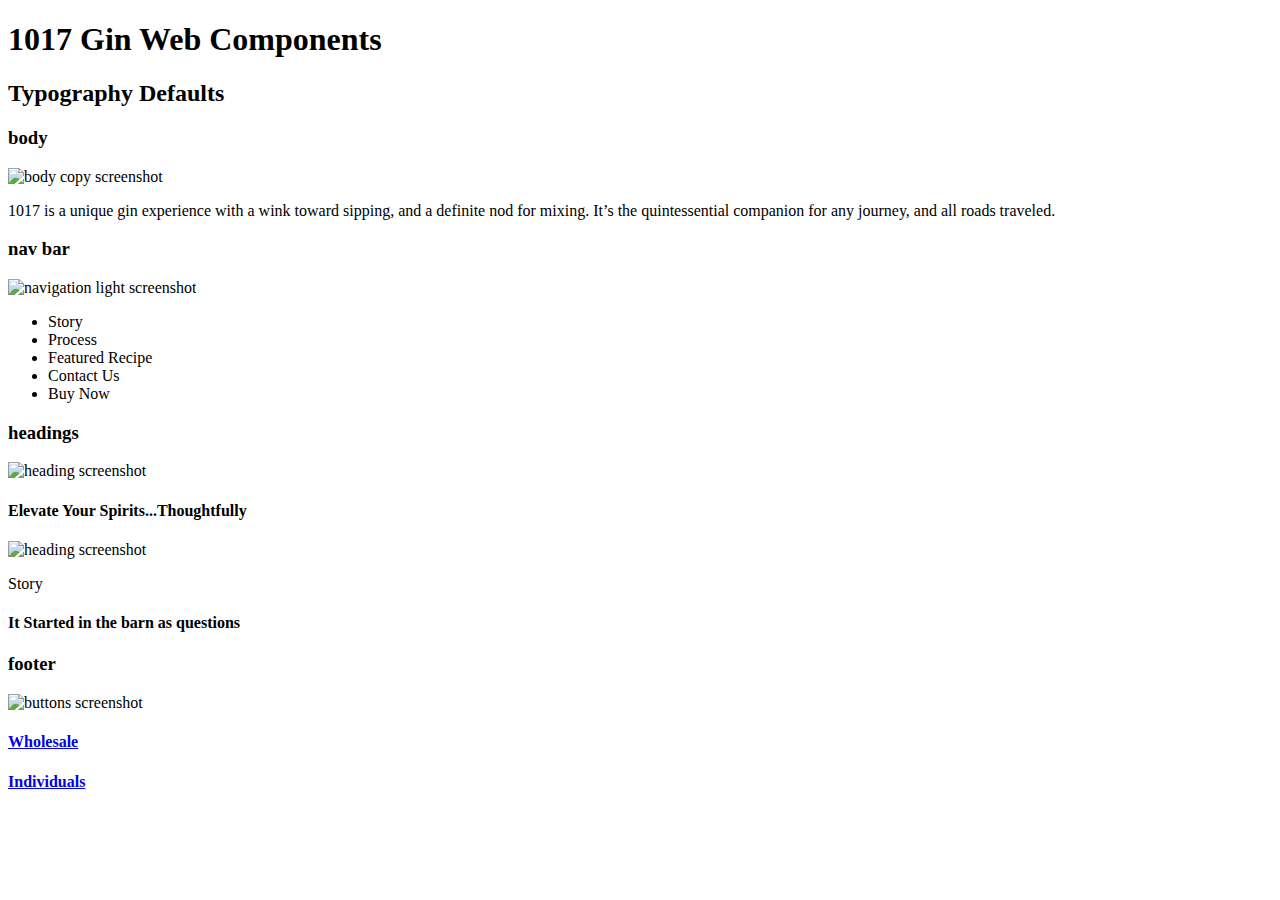
==== index.html @ f9b466aa "change of index.html location" ====
<!DOCTYPE html>
<html lang="en">
  <head>
    <meta charset="UTF-8" />
    <meta name="viewport" content="width=device-width, initial-scale=1.0" />
    <meta http-equiv="X-UA-Compatible" content="ie=edge" />
    <title>1017 Gin | Web Components</title>
    <link rel="stylesheet" href="stylesheet.css" type="text/css" charset="utf-8" />
    <link rel="stylesheet" href="https://use.typekit.net/byl3xsg.css">
    <link href="components/css/normalize.css" rel="stylesheet" />
    <link href="components/css/main.css" rel="stylesheet" />
  </head>

  <body>
      <h1>1017 Gin Web Components</h1>
      <h2>Typography Defaults</h2>
      <article class="component">
        <h3>body</h3>
        <img
            srcset="components/img/body.png 2x"
            src="components/img/body.png" alt="body copy screenshot">
        <div class="component__code">
            <p class="body__copy">
                1017 is a unique gin experience with a wink toward sipping, and a definite nod for mixing. It’s the quintessential companion for any journey, and all roads traveled.
            </p>
        </div>
    </article>

    <article class="component">
        <h3>nav bar</h3>
        <img
            srcset="components/img/nav-light.png 2x"
            src="components/img/nav-light.png" alt="navigation light screenshot">
        <div class="component__code">
            <ul class="nav">
                <li>Story</li>
                <li>Process</li>
                <li>Featured Recipe</li>
                <li>Contact Us</li>
                <li>Buy Now</li>
            </ul>
        </div>
    </article>

    <article class="component">
        <h3 class="headings">headings</h3>
        <img
            srcset="components/img/heading.png 2x"
            src="components/img/heading.png" alt="heading screenshot">
        <div class="component__code">
            <h4>Elevate Your Spirits...Thoughtfully</h4>
        </div>
    </article>

    <article class="component">
        <img
            srcset="components/img/heading_2.png 2x"
            src="components/img/heading_2.png" alt="heading screenshot">
        <div class="component__code">
            <p class="story">Story</p>
            <h4>It Started in the barn as questions</h4>
        </div>
    </article>

    <article class="component">
        <h3 class="headings">footer</h3>
        <img
            srcset="components/img/buttons.png 2x"
            src="components/img/buttons.png" alt="buttons screenshot">
        <div class="component__code">
            <a href="#!"><h4 class="buttons">Wholesale</h4></a>
            <a href="#!"><h4 class="buttons">Individuals</h4></a>
        </div>
    </article>
  </body>
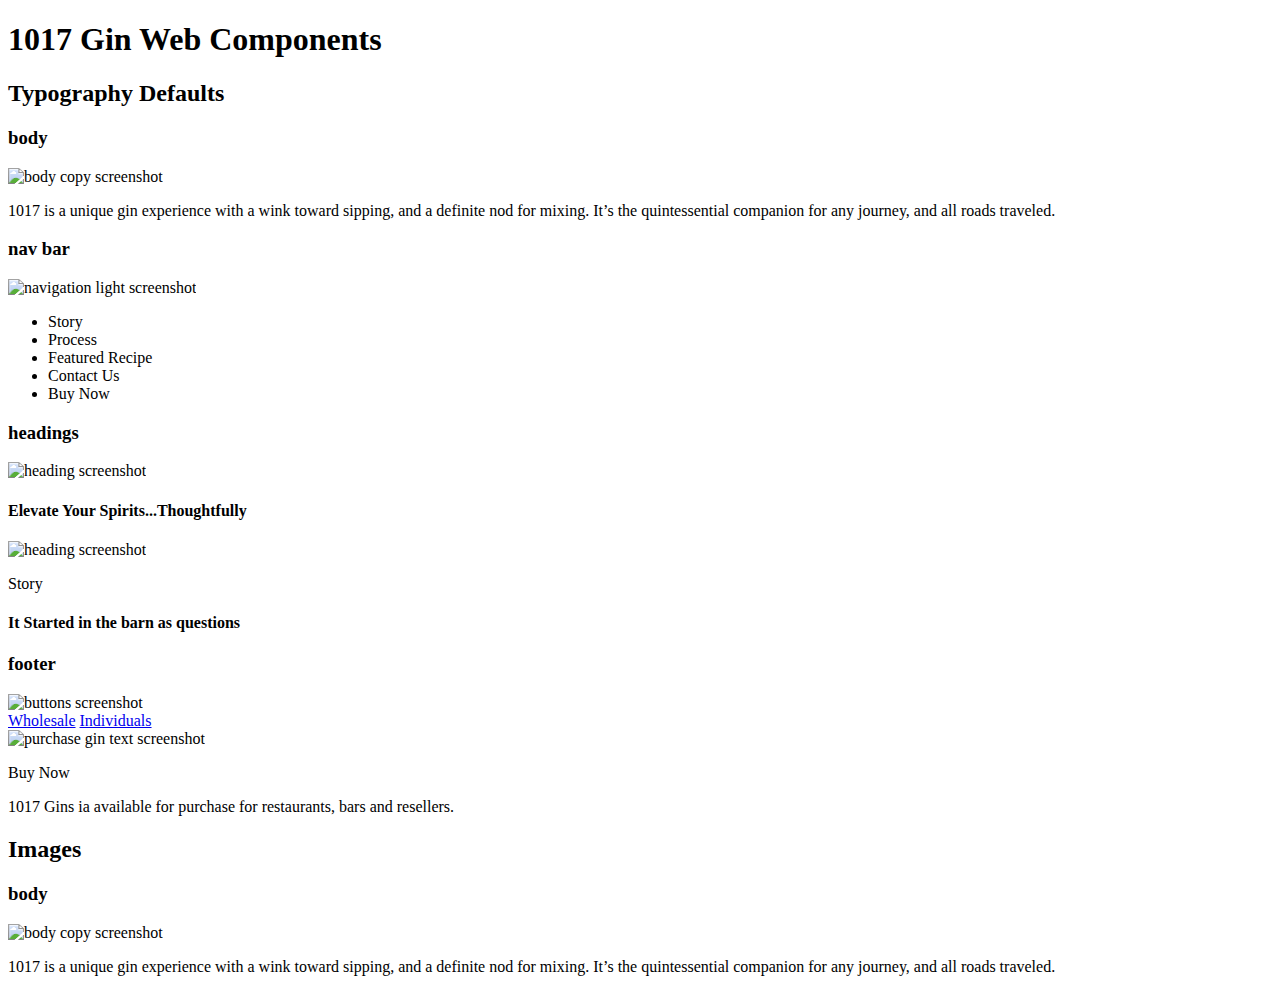
==== commit e869f255: "footer type and css clean up" ====
--- a/index.html
+++ b/index.html
@@ -13,63 +13,91 @@
 
   <body>
       <h1>1017 Gin Web Components</h1>
-      <h2>Typography Defaults</h2>
-      <article class="component">
-        <h3>body</h3>
-        <img
-            srcset="components/img/body.png 2x"
-            src="components/img/body.png" alt="body copy screenshot">
-        <div class="component__code">
-            <p class="body__copy">
-                1017 is a unique gin experience with a wink toward sipping, and a definite nod for mixing. It’s the quintessential companion for any journey, and all roads traveled.
-            </p>
+      <div class="typography">
+        <h2>Typography Defaults</h2>
+        <article class="component">
+            <h3>body</h3>
+            <img
+                srcset="components/img/body.png 2x"
+                src="components/img/body.png" alt="body copy screenshot">
+            <div class="component__code">
+                <p class="body__copy">
+                    1017 is a unique gin experience with a wink toward sipping, and a definite nod for mixing. It’s the quintessential companion for any journey, and all roads traveled.
+                </p>
+            </div>
+        </article>
+
+        <article class="component">
+            <h3>nav bar</h3>
+            <img
+                srcset="components/img/nav-light.png 2x"
+                src="components/img/nav-light.png" alt="navigation light screenshot">
+            <div class="component__code">
+                <ul class="nav">
+                    <li>Story</li>
+                    <li>Process</li>
+                    <li>Featured Recipe</li>
+                    <li>Contact Us</li>
+                    <li>Buy Now</li>
+                </ul>
+            </div>
+        </article>
+
+        <article class="component">
+            <h3 class="headings">headings</h3>
+            <img
+                srcset="components/img/heading.png 2x"
+                src="components/img/heading.png" alt="heading screenshot">
+            <div class="component__code">
+                <h4 class="body__text">Elevate Your Spirits...Thoughtfully</h4>
+            </div>
+        </article>
+
+        <article class="component">
+            <img
+                srcset="components/img/heading_2.png 2x"
+                src="components/img/heading_2.png" alt="heading screenshot">
+            <div class="component__code">
+                <p class="story">Story</p>
+                <h4 class="body__text">It Started in the barn as questions</h4>
+            </div>
+        </article>
+
+        <article class="component__footer">
+            <h3 class="headings">footer</h3>
+            <img
+                srcset="components/img/buttons.png 2x"
+                src="components/img/buttons.png" alt="buttons screenshot">
+            <div class="component__footer__code">
+                <a href="#!" class="button">Wholesale</a>
+                <a href="#!" class="button">Individuals</a>
+            </div>
+        </article>
+
+        <article class="component__footer">
+            <img
+                srcset="components/img/footer_buy.png 2x"
+                src="components/img/footer_buy.png" alt="purchase gin text screenshot">
+            <div class="component__footer__code">
+                <p class="story__footer">Buy Now</p>
+                <p class="footer__text">1017 Gins ia available for purchase for restaurants, bars and resellers.</p>
+            </div>
+        </article>
+    </div>
+    <div class="images">
+            <h2>Images</h2>
+            <article class="component">
+                <h3>body</h3>
+                <img
+                    srcset="components/img/body.png 2x"
+                    src="components/img/body.png" alt="body copy screenshot">
+                <div class="component__code">
+                    <p class="body__copy">
+                        1017 is a unique gin experience with a wink toward sipping, and a definite nod for mixing. It’s the quintessential companion for any journey, and all roads traveled.
+                    </p>
+                </div>
+            </article>
+    
+            
         </div>
-    </article>
-
-    <article class="component">
-        <h3>nav bar</h3>
-        <img
-            srcset="components/img/nav-light.png 2x"
-            src="components/img/nav-light.png" alt="navigation light screenshot">
-        <div class="component__code">
-            <ul class="nav">
-                <li>Story</li>
-                <li>Process</li>
-                <li>Featured Recipe</li>
-                <li>Contact Us</li>
-                <li>Buy Now</li>
-            </ul>
-        </div>
-    </article>
-
-    <article class="component">
-        <h3 class="headings">headings</h3>
-        <img
-            srcset="components/img/heading.png 2x"
-            src="components/img/heading.png" alt="heading screenshot">
-        <div class="component__code">
-            <h4>Elevate Your Spirits...Thoughtfully</h4>
-        </div>
-    </article>
-
-    <article class="component">
-        <img
-            srcset="components/img/heading_2.png 2x"
-            src="components/img/heading_2.png" alt="heading screenshot">
-        <div class="component__code">
-            <p class="story">Story</p>
-            <h4>It Started in the barn as questions</h4>
-        </div>
-    </article>
-
-    <article class="component">
-        <h3 class="headings">footer</h3>
-        <img
-            srcset="components/img/buttons.png 2x"
-            src="components/img/buttons.png" alt="buttons screenshot">
-        <div class="component__code">
-            <a href="#!"><h4 class="buttons">Wholesale</h4></a>
-            <a href="#!"><h4 class="buttons">Individuals</h4></a>
-        </div>
-    </article>
   </body>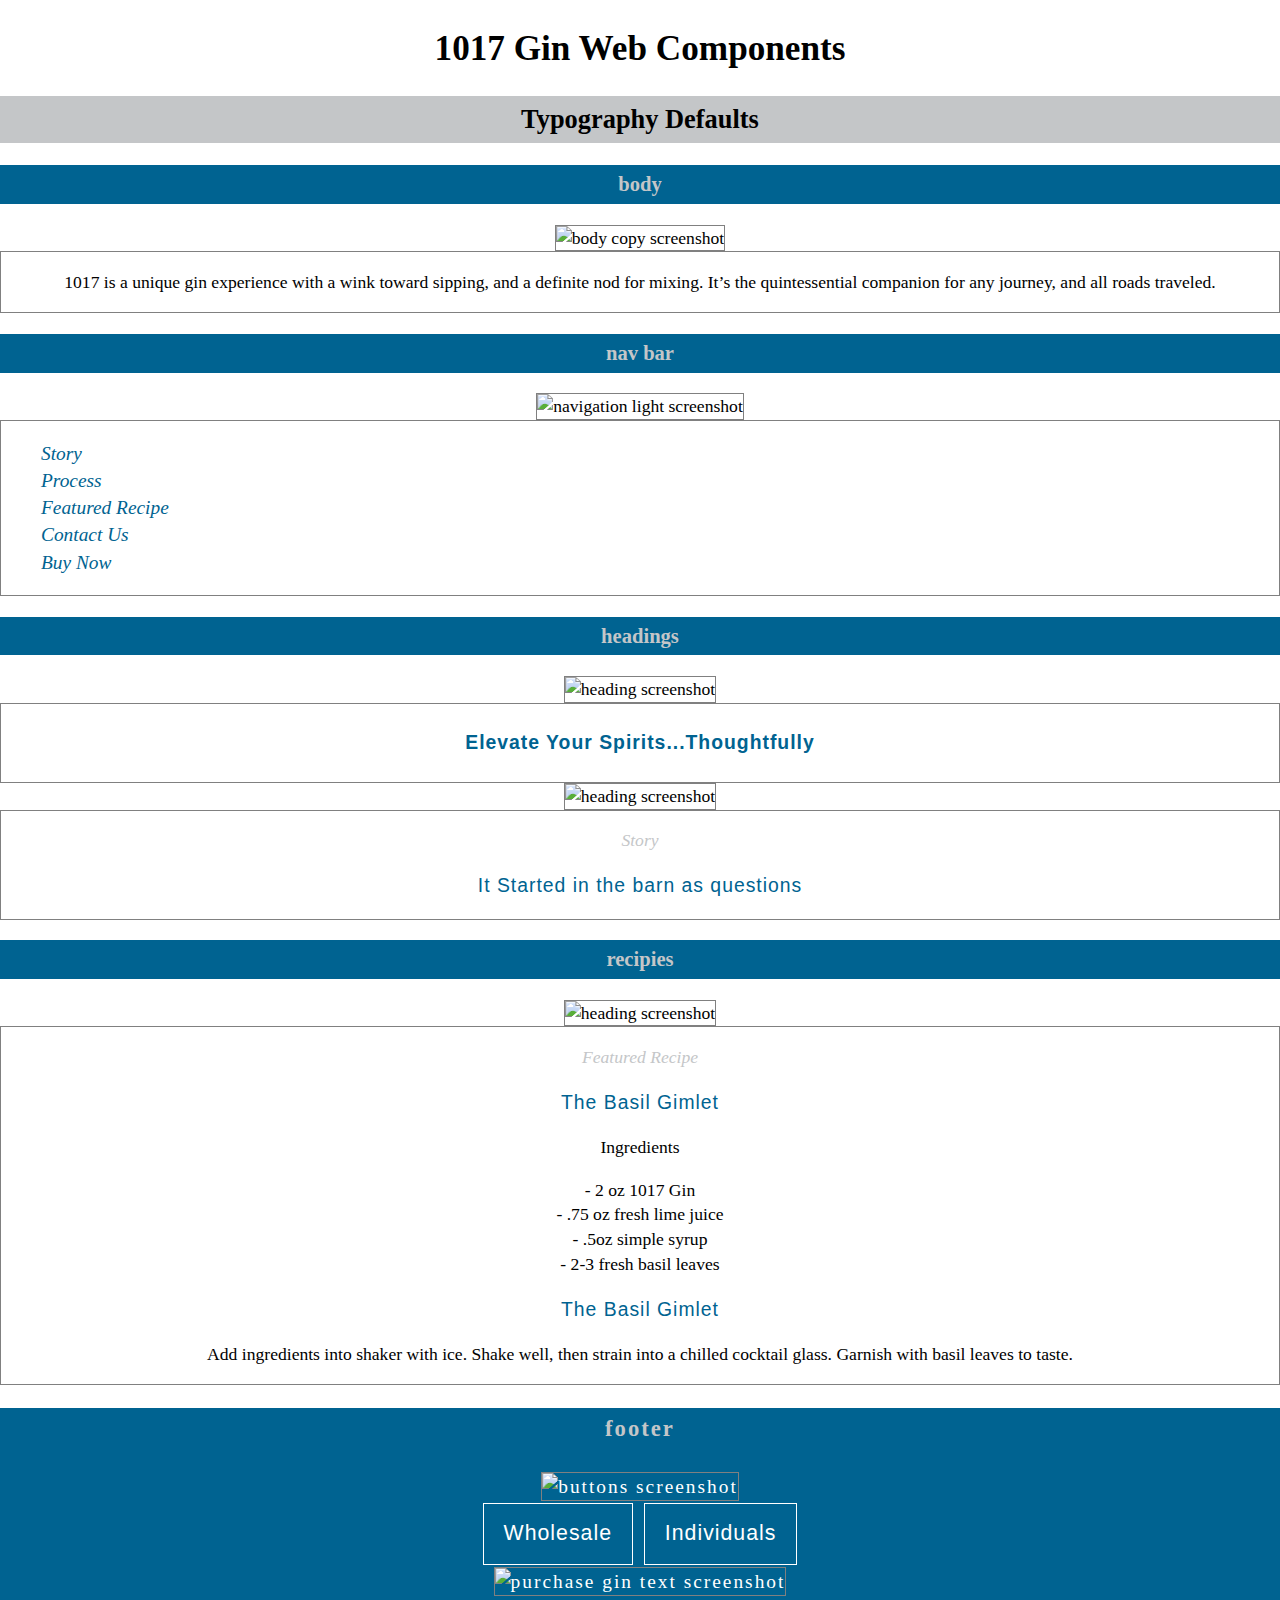
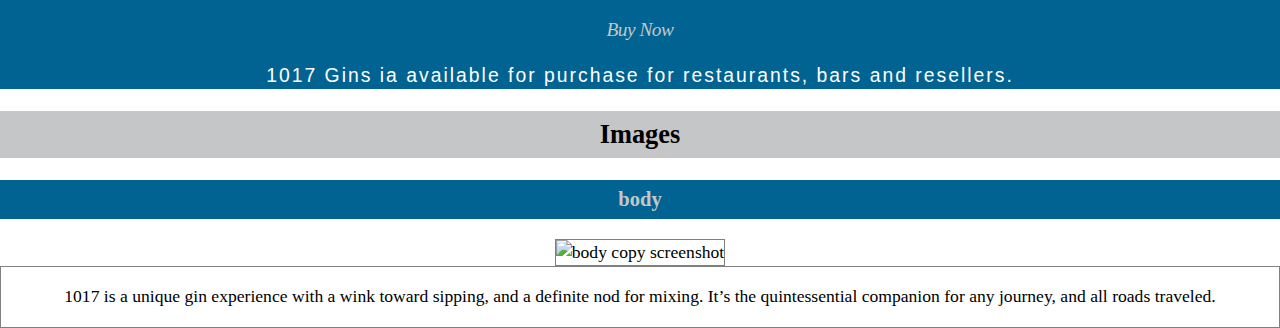
==== commit 726b4ce4: "footer and recipe css additions" ====
--- a/index.html
+++ b/index.html
@@ -7,8 +7,8 @@
     <title>1017 Gin | Web Components</title>
     <link rel="stylesheet" href="stylesheet.css" type="text/css" charset="utf-8" />
     <link rel="stylesheet" href="https://use.typekit.net/byl3xsg.css">
-    <link href="components/css/normalize.css" rel="stylesheet" />
-    <link href="components/css/main.css" rel="stylesheet" />
+    <link href="css/normalize.css" rel="stylesheet" />
+    <link href="css/main.css" rel="stylesheet" />
   </head>
 
   <body>
@@ -59,7 +59,26 @@
                 src="components/img/heading_2.png" alt="heading screenshot">
             <div class="component__code">
                 <p class="story">Story</p>
-                <h4 class="body__text">It Started in the barn as questions</h4>
+                <p class="body__text">It Started in the barn as questions</p>
+            </div>
+        </article>
+
+        <article class="component">
+            <h3 class="headings">recipies</h3>
+            <img
+                srcset="components/img/recipe.png 2x"
+                src="components/img/recipe.png" alt="heading screenshot">
+            <div class="component__code">
+                <p class="story">Featured Recipe</p>
+                <p class="body__text">The Basil Gimlet</p>
+                <p class="body__ingredients">Ingredients</p>
+                <ul class="body__ingredients_list"></ul>
+                    <li>- 2 oz 1017 Gin</li>
+                    <li>- .75 oz fresh lime juice</li>
+                    <li>- .5oz simple syrup</li>
+                    <li>- 2-3 fresh basil leaves</li></ul>
+                <p class="body__text">The Basil Gimlet</p>
+                <p>Add ingredients into shaker with ice. Shake well, then strain into a chilled cocktail glass. Garnish with basil leaves to taste.</p>
             </div>
         </article>
 
--- a/css/main.css
+++ b/css/main.css
@@ -0,0 +1,106 @@
+@font-face {
+    font-family: 'arenoregular';
+    src: url('../components/fonts/Areno.otf') format('woff2'),
+         url('../components/fonts/areno.woff') format('woff');
+    font-weight: normal;
+    font-style: normal;
+}
+
+:root {
+    --font-serif: kings-caslon-display, serif;
+    --font-sans-serif: prohibition, sans-serif;
+    --font-headings: arenoregular, Arial, sans-serif;
+    --black: #000;
+    --grey-light: #c4c6c8;
+    --greay-dark: #777372;
+    --white: #fff;
+    --blue: #006391;
+}
+
+html {
+    box-sizing: border-box;
+  }
+  *, *:before, *:after {
+    box-sizing: inherit;
+  }
+ 
+body {
+    font-family: var(--font-serif);
+    line-height: 1.4;
+    font-size: 110%;
+    text-align: center;
+}
+
+img {
+    border: solid .5px grey; 
+}
+
+.component__code {
+    border: solid .5px grey;
+}
+.nav {
+    font-family: var(--font-serif);
+    color: var(--blue);
+    list-style: none;
+    font-style: italic;
+    font-size: 110%;
+    text-align:left;
+}
+h2 {
+    background-color: var(--grey-light);
+    padding: 5px;
+}
+h3 {
+    color: var(--grey-light);
+    background-color: var(--blue);
+    padding: 5px;
+}
+
+.story {
+    font-family: var(--font-serif);
+    color: var(--grey-light);
+    font-style: italic;
+    text-align: center;
+}
+.story__footer {
+    font-family: var(--font-serif);
+    color: var(--grey-light);
+    font-style: italic;
+    text-align: center;
+    letter-spacing: -.5px;
+
+}
+a {
+    text-decoration: none;
+    display: inline-block;
+    background-color: var(--blue);
+    padding: 20px;
+}
+.footer__text {
+    font-family: var(--font-headings);
+}
+.body__text {
+    font-family: var(--font-headings);
+    color: var(--blue);
+    letter-spacing: 1px;
+    font-size: 110%;
+}
+.button {
+    font-family: var(--font-headings);
+    color: var(--white);
+    background-color: var(--blue);
+    border: solid 1px white;
+    padding-top: 15px;
+    padding-bottom: 15px;
+    padding-left: 20px;
+    padding-right: 20px;
+    letter-spacing: 1px;
+    font-size: 110%;
+    margin: 2px;
+}
+.component__footer {
+    background-color: var(--blue);
+    color: var(--white);
+    letter-spacing: 2px;
+    font-size: 110%;
+}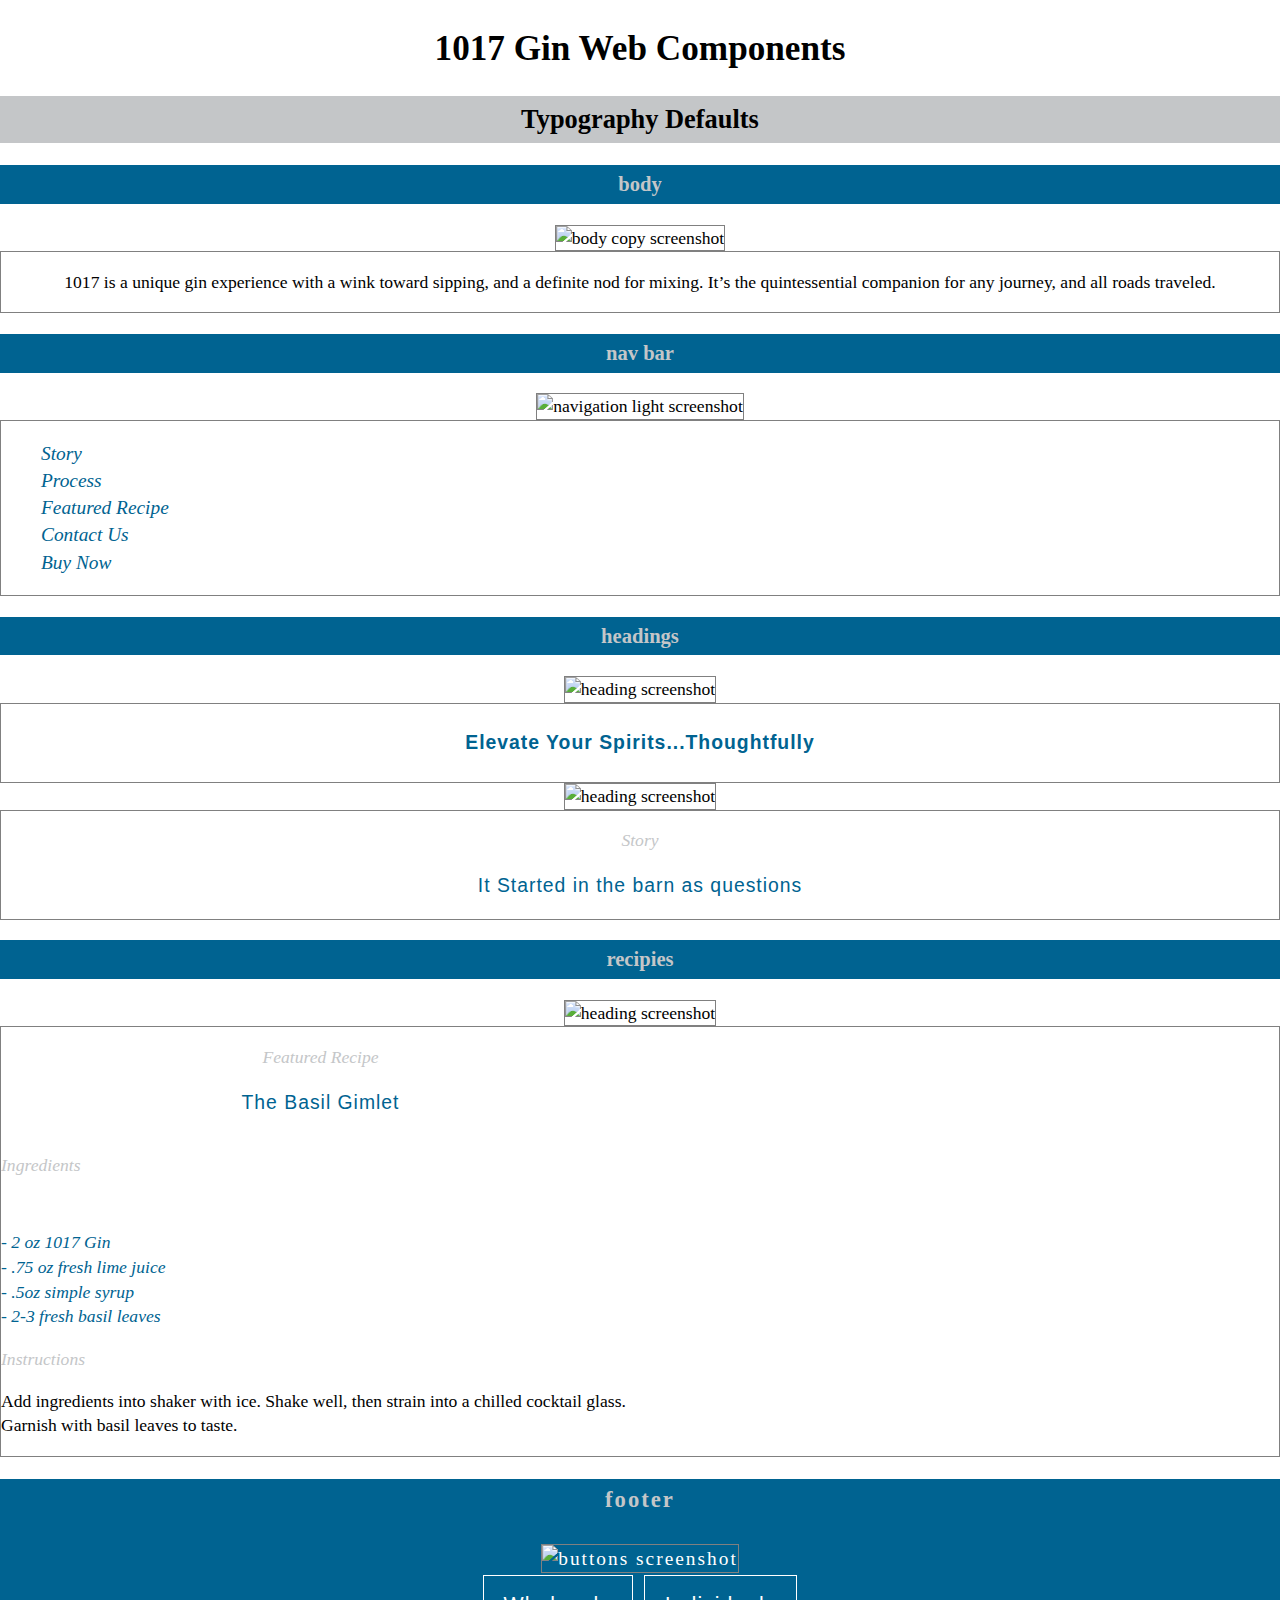
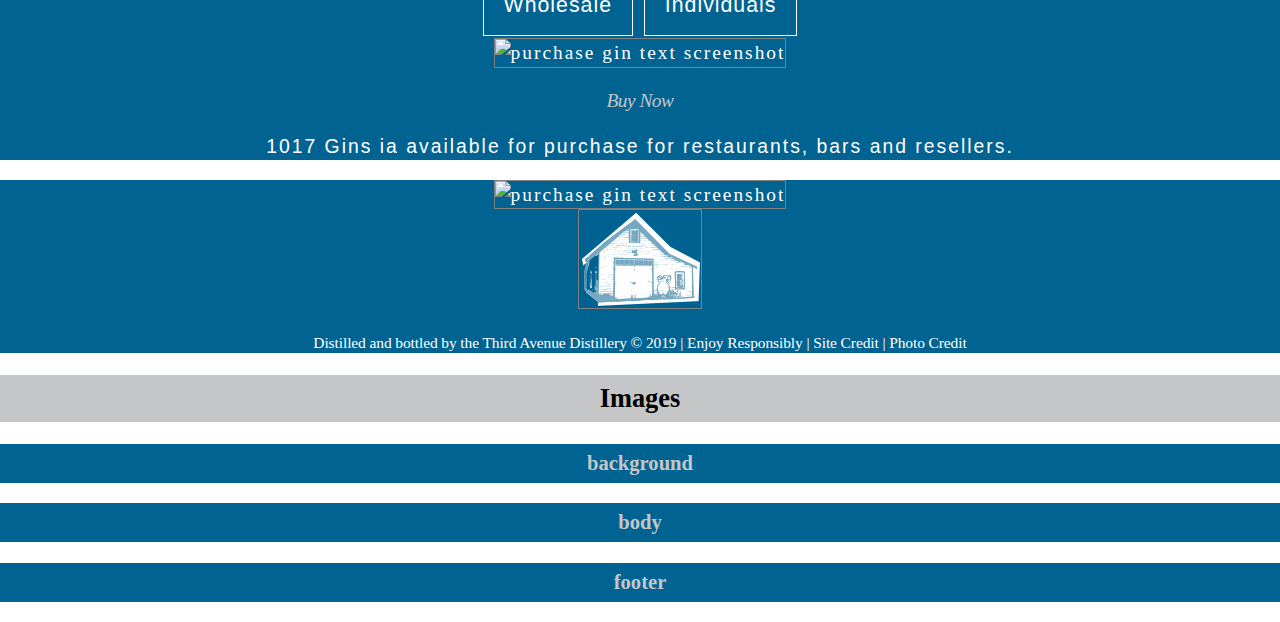
==== commit 7d60fd37: "additional components" ====
--- a/index.html
+++ b/index.html
@@ -69,16 +69,22 @@
                 srcset="components/img/recipe.png 2x"
                 src="components/img/recipe.png" alt="heading screenshot">
             <div class="component__code">
+                <div class="recipe">
                 <p class="story">Featured Recipe</p>
                 <p class="body__text">The Basil Gimlet</p>
-                <p class="body__ingredients">Ingredients</p>
-                <ul class="body__ingredients_list"></ul>
-                    <li>- 2 oz 1017 Gin</li>
-                    <li>- .75 oz fresh lime juice</li>
-                    <li>- .5oz simple syrup</li>
-                    <li>- 2-3 fresh basil leaves</li></ul>
-                <p class="body__text">The Basil Gimlet</p>
-                <p>Add ingredients into shaker with ice. Shake well, then strain into a chilled cocktail glass. Garnish with basil leaves to taste.</p>
+                <div class="ingredients_flex">
+                        <p class="body__ingredients">Ingredients</p>
+                        <ul class="body__ingredients_list"></ul>
+                            <li class="body__ingredients_li">- 2 oz 1017 Gin</li>
+                            <li class="body__ingredients_li">- .75 oz fresh lime juice</li>
+                            <li class="body__ingredients_li">- .5oz simple syrup</li>
+                            <li class="body__ingredients_li">- 2-3 fresh basil leaves</li></ul>
+                    </div>
+                    <div class="instructions_flex">
+                        <p class="body__ingredients">Instructions</p>
+                        <p>Add ingredients into shaker with ice. Shake well, then strain into a chilled cocktail glass. Garnish with basil leaves to taste.</p>
+                    </div>
+                </div>
             </div>
         </article>
 
@@ -102,21 +108,33 @@
                 <p class="footer__text">1017 Gins ia available for purchase for restaurants, bars and resellers.</p>
             </div>
         </article>
+        <article class="component__footer">
+                <img
+                    srcset="components/img/footer_masthead.png 2x"
+                    src="components/img/footer_masthead.png" alt="purchase gin text screenshot">
+                <div class="component__footer__code">
+                    <img 
+                    srcset="components/img/logo_barn.png 2x"
+                    src="components/img/logo_barn.png" alt="distillery barn logo">
+                    <p class="story__footer__masthead">Distilled and bottled by the Third Avenue Distillery &copy; 2019 | Enjoy Responsibly | <a href="#!">Site Credit</a> | <a href="#!">Photo Credit</a></p>
+                    
+                </div>
+            </article>
     </div>
     <div class="images">
             <h2>Images</h2>
             <article class="component">
-                <h3>body</h3>
-                <img
-                    srcset="components/img/body.png 2x"
-                    src="components/img/body.png" alt="body copy screenshot">
-                <div class="component__code">
-                    <p class="body__copy">
-                        1017 is a unique gin experience with a wink toward sipping, and a definite nod for mixing. It’s the quintessential companion for any journey, and all roads traveled.
-                    </p>
-                </div>
+                <h3>background</h3>
+                
             </article>
     
-            
+            <article class="component">
+                <h3>body</h3>
+                    
+            </article>
+            <article class="component">
+                <h3>footer</h3>
+                        
+            </article>
         </div>
   </body>--- a/css/main.css
+++ b/css/main.css
@@ -74,7 +74,7 @@
     text-decoration: none;
     display: inline-block;
     background-color: var(--blue);
-    padding: 20px;
+    color: inherit;
 }
 .footer__text {
     font-family: var(--font-headings);
@@ -84,6 +84,31 @@
     color: var(--blue);
     letter-spacing: 1px;
     font-size: 110%;
+}
+.body__ingredients {
+    font-family: var(--font-serif);
+    color: var(--grey-light);
+    font-style: italic;
+}
+.body__ingredients_li {
+    font-family: var(--font-serif);
+    color: var(--blue);
+    font-style: italic;
+    list-style: none;
+}
+
+.recipe {
+    /**display: flex;**/
+    max-width: 50%;
+}
+.ingredients_flex {
+    display: flex;
+    text-align: left;
+    flex-direction: column;
+}
+.instructions_flex {
+    /**display: flex;**/
+    text-align: left;
 }
 .button {
     font-family: var(--font-headings);
@@ -103,4 +128,12 @@
     color: var(--white);
     letter-spacing: 2px;
     font-size: 110%;
+}
+
+.story__footer__masthead {
+    font-family: var(--font-serif);
+    font-size: 80%;
+    letter-spacing: -.1px;
+    color: var(--white); 
+    
 }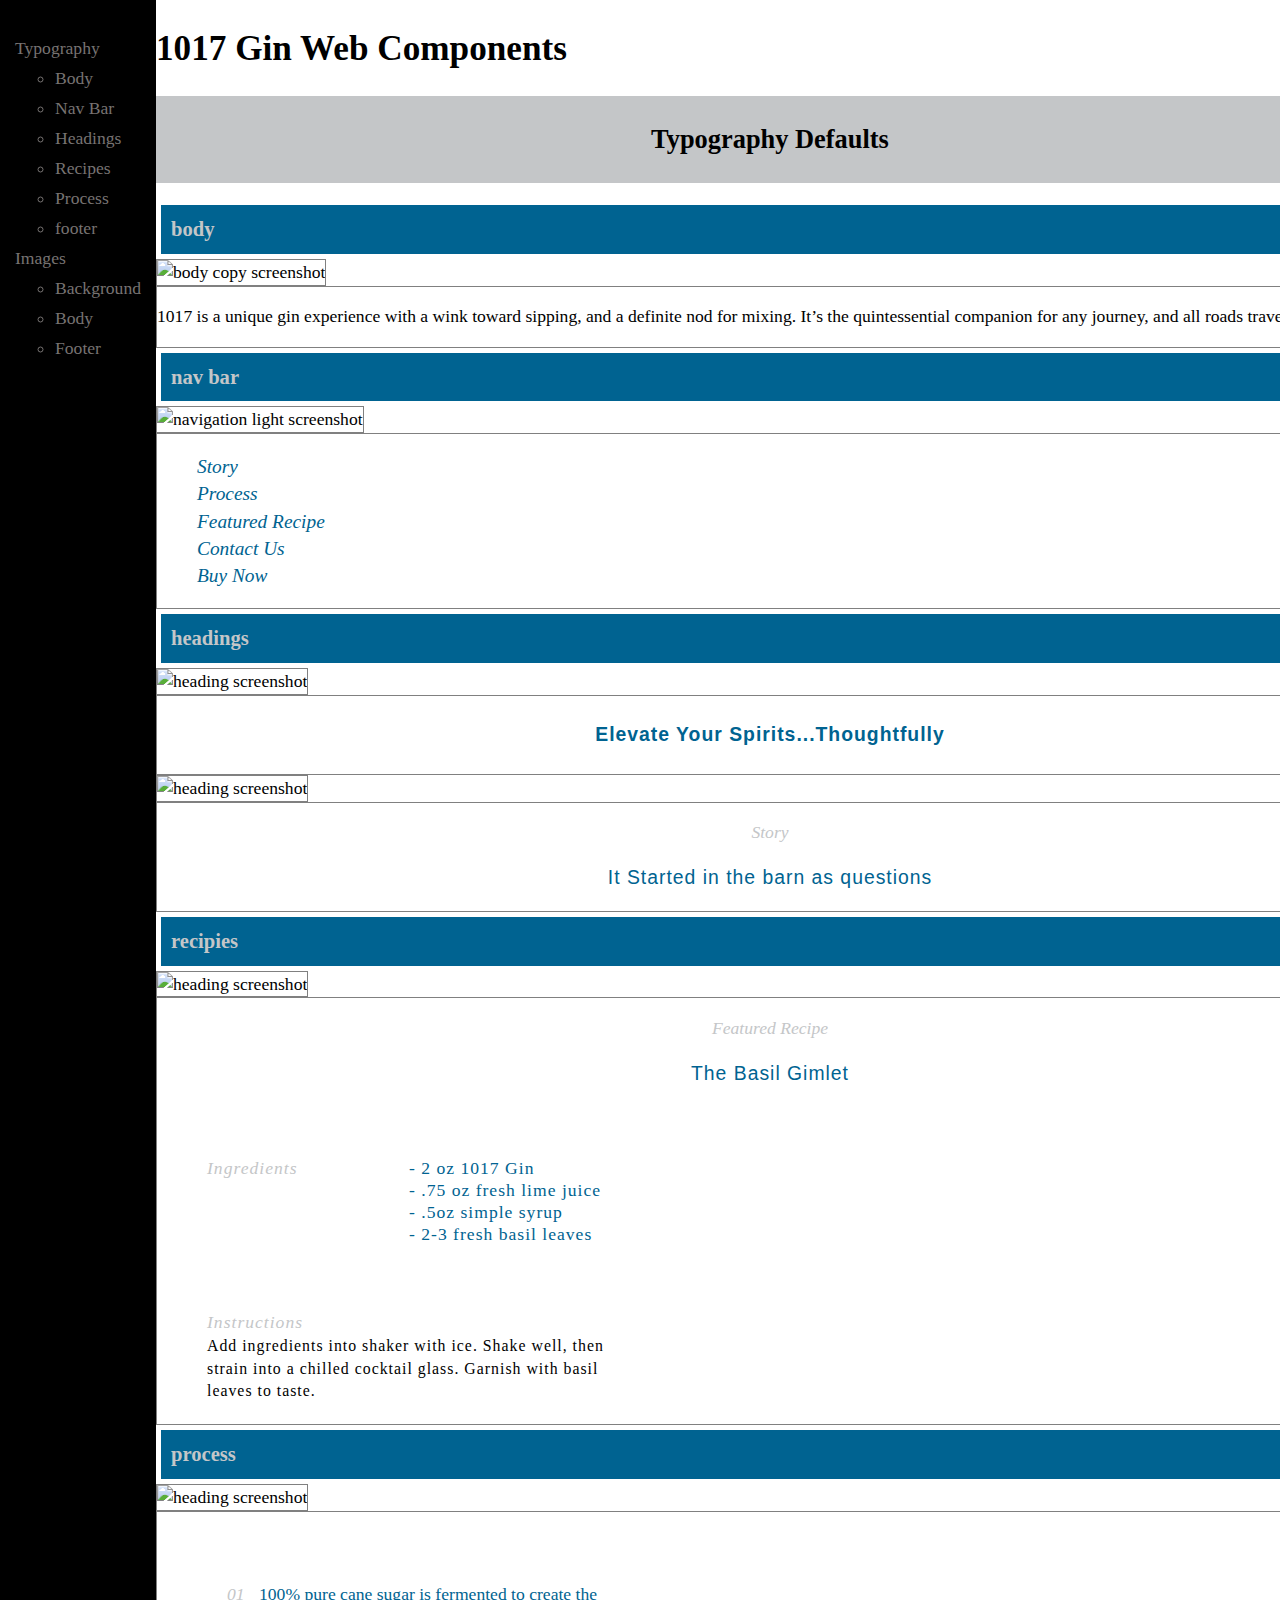
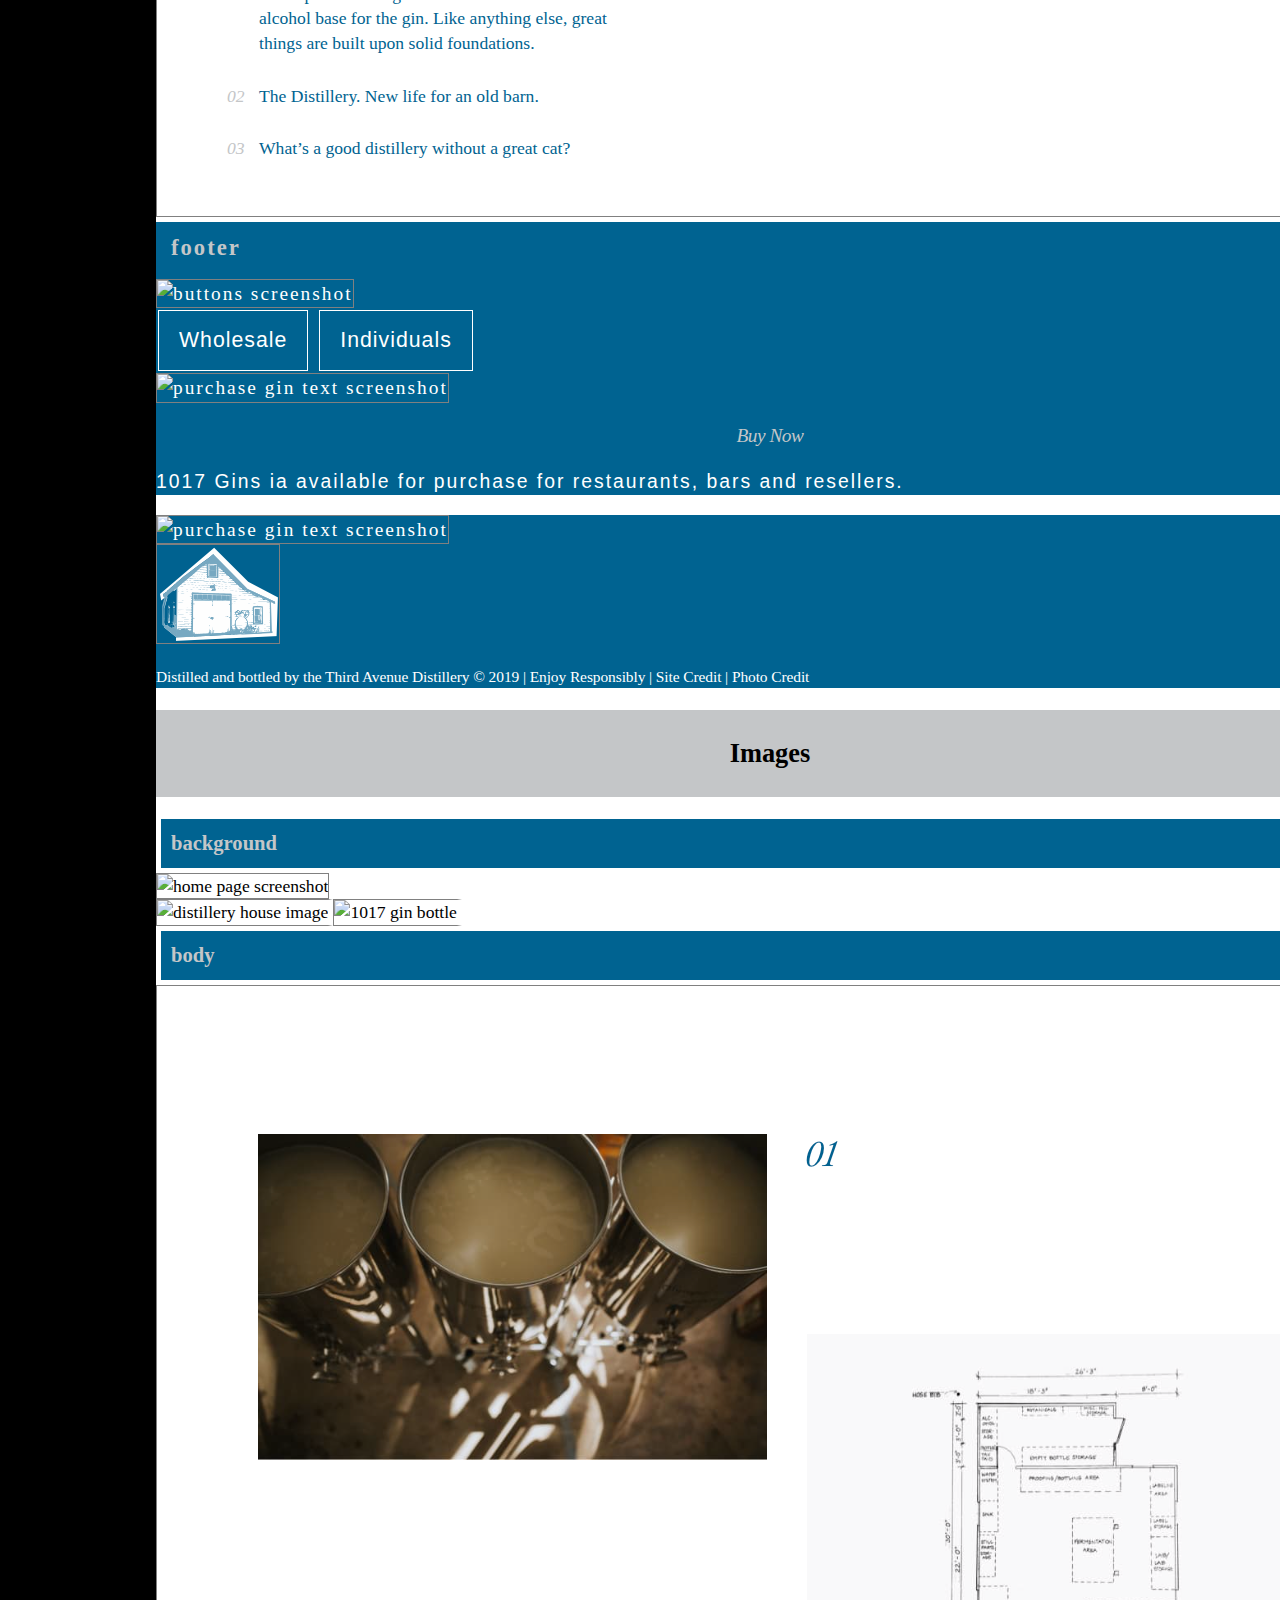
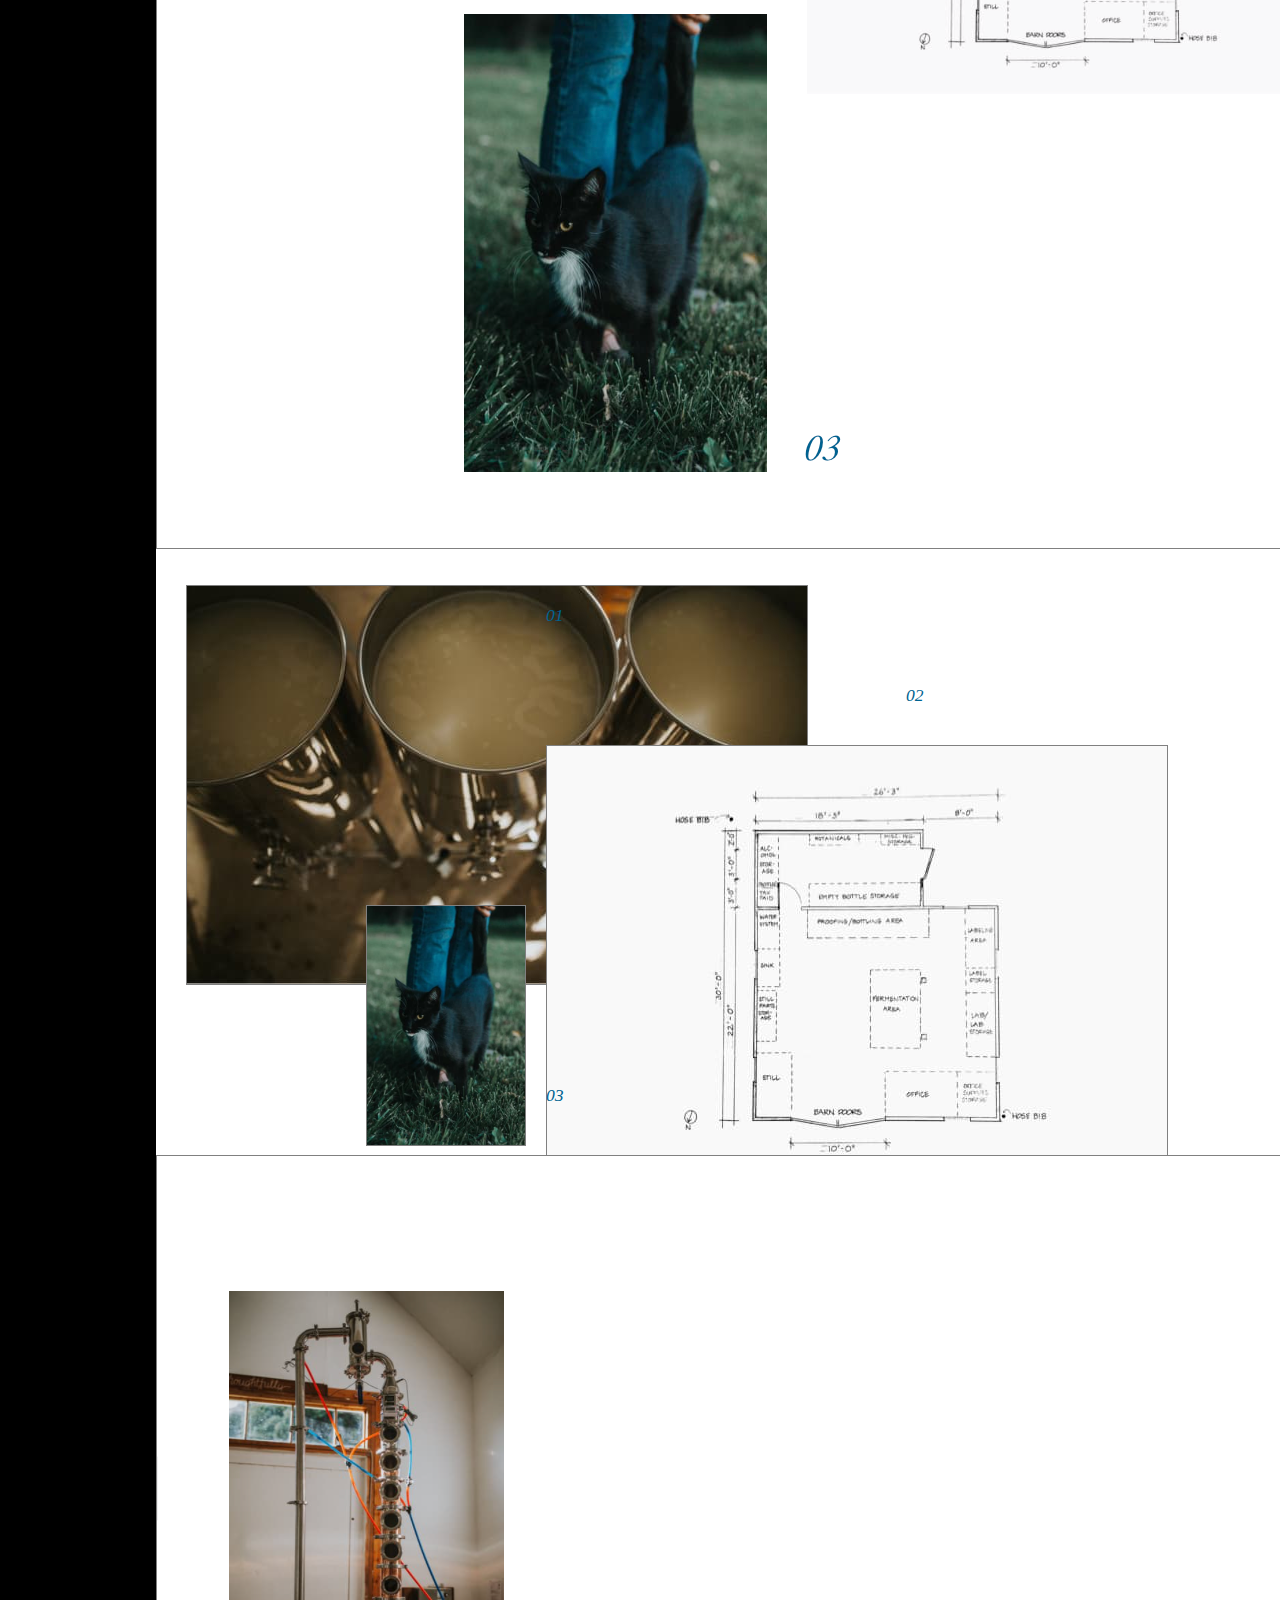
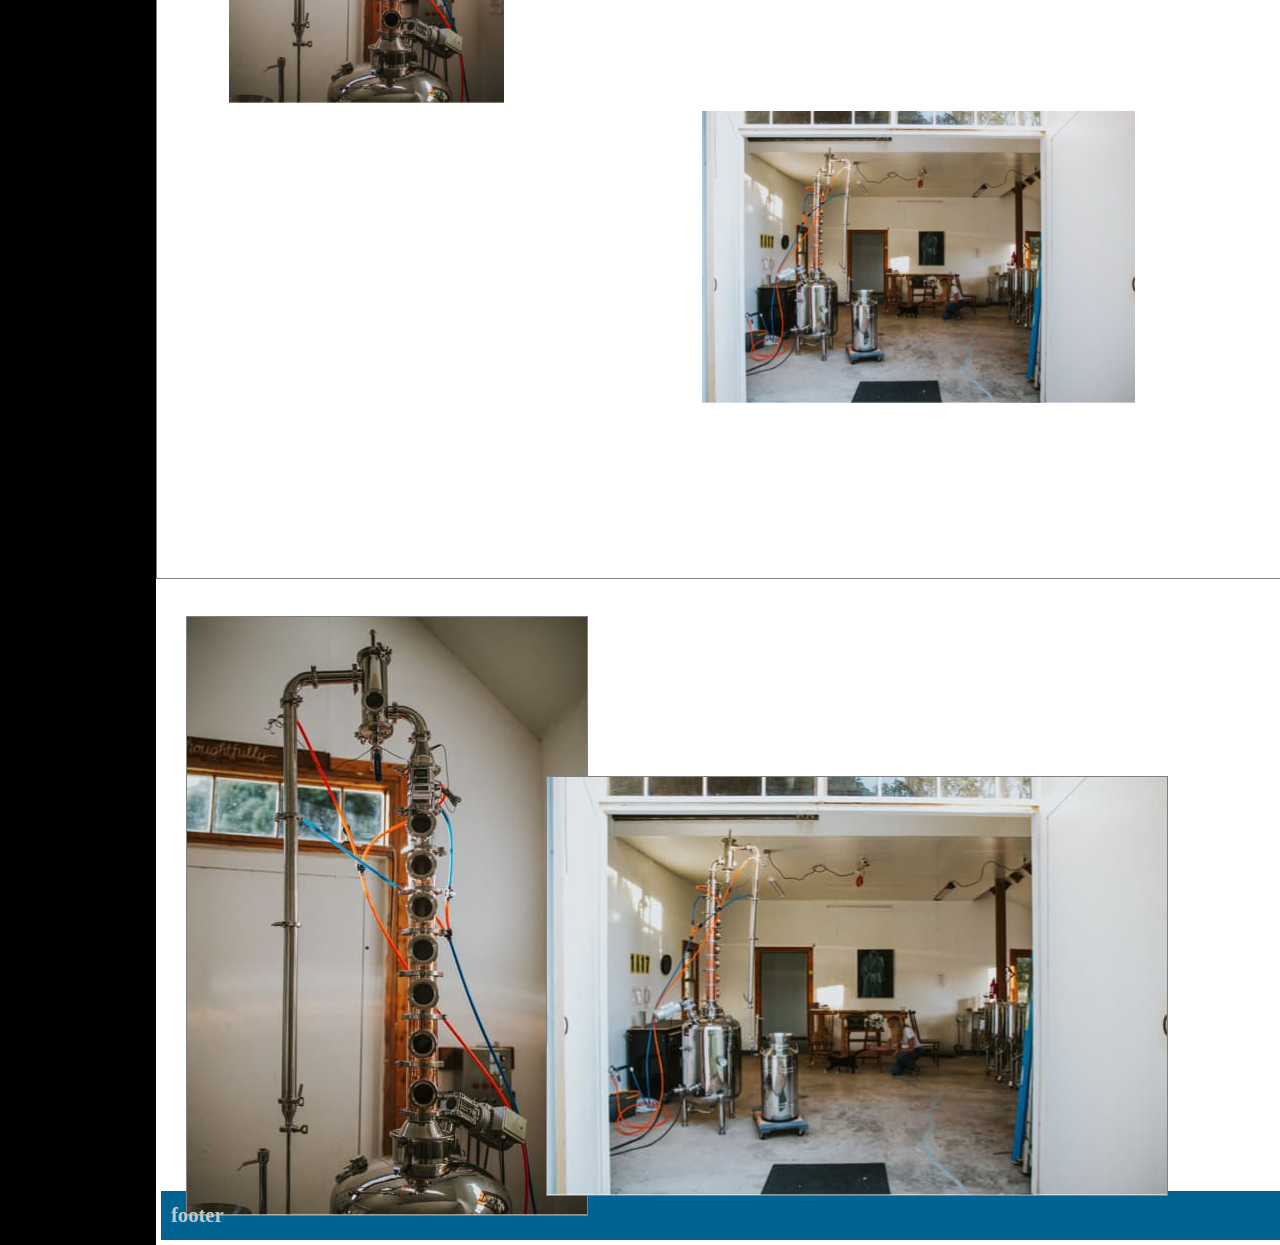
==== commit 9e9df9a7: "images portion and sidebar" ====
--- a/index.html
+++ b/index.html
@@ -12,6 +12,23 @@
   </head>
 
   <body>
+        <div class="pagewrap">
+        <article class="sidebar">
+                <ul class="sidebarlist">
+                    <li>Typography<ul>
+                        <li>Body</li>
+                        <li>Nav Bar</li>
+                        <li>Headings</li>
+                        <li>Recipes</li>
+                        <li>Process</li>
+                        <li>footer</li> </ul> </li>
+                    <li>Images<ul>
+                        <li>Background</li>
+                        <li>Body</li>
+                        <li>Footer</li> </ul> </li>
+                </ul>
+        </article>
+    <div class="bodywrap">
       <h1>1017 Gin Web Components</h1>
       <div class="typography">
         <h2>Typography Defaults</h2>
@@ -69,21 +86,33 @@
                 srcset="components/img/recipe.png 2x"
                 src="components/img/recipe.png" alt="heading screenshot">
             <div class="component__code">
-                <div class="recipe">
                 <p class="story">Featured Recipe</p>
                 <p class="body__text">The Basil Gimlet</p>
-                <div class="ingredients_flex">
-                        <p class="body__ingredients">Ingredients</p>
-                        <ul class="body__ingredients_list"></ul>
-                            <li class="body__ingredients_li">- 2 oz 1017 Gin</li>
-                            <li class="body__ingredients_li">- .75 oz fresh lime juice</li>
-                            <li class="body__ingredients_li">- .5oz simple syrup</li>
-                            <li class="body__ingredients_li">- 2-3 fresh basil leaves</li></ul>
-                    </div>
-                    <div class="instructions_flex">
-                        <p class="body__ingredients">Instructions</p>
-                        <p>Add ingredients into shaker with ice. Shake well, then strain into a chilled cocktail glass. Garnish with basil leaves to taste.</p>
-                    </div>
+                <div class="container">
+                        <div class="item item1">Ingredients</div>
+                        <div class="item item2">- 2 oz 1017 Gin</div>
+                        <div class="item item3">- .75 oz fresh lime juice</div>
+                        <div class="item item4">- .5oz simple syrup</div>
+                        <div class="item item5">- 2-3 fresh basil leaves</div>
+                        <div class="item item6">Instructions</div>
+                        <div class="item item7">Add ingredients into shaker with ice. Shake well, then strain into a chilled cocktail glass. Garnish with basil leaves to taste.</div>
+                </div>
+            </div>
+        </article>
+
+        <article class="component">
+            <h3 class="headings">process</h3>
+            <img
+                srcset="components/img/processes.png 2x"
+                src="components/img/processes.png" alt="heading screenshot">
+            <div class="component__code">
+                <div class="container__process">
+                        <div class="itemp itemp1">01</div>
+                        <div class="itemp itemp2">02</div>
+                        <div class="itemp itemp3">03</div>
+                        <div class="itemp itemp4">100% pure cane sugar is fermented to create the alcohol base for the gin. Like anything else, great things are built upon solid foundations.</div>
+                        <div class="itemp itemp5">The Distillery. New life for an old barn.</div>
+                        <div class="itemp itemp6">What’s a good distillery without a great cat?</div>
                 </div>
             </div>
         </article>
@@ -122,19 +151,64 @@
             </article>
     </div>
     <div class="images">
-            <h2>Images</h2>
-            <article class="component">
-                <h3>background</h3>
-                
+        <h2>Images</h2>
+        <article class="component">
+            <h3>background</h3>
+            <article class="component__img">
+                <img
+                    srcset="components/img/home_screenshot.png 3x"
+                    src="components/img/home_screenshot.png" alt="home page screenshot">
+                <div class="component__img__background">
+                    <img class="img_house"
+                    srcset="components/img/background_house.jpg 2x"
+                    src="components/img/background_house.jpgg" alt="distillery house image">
+                    <img class="img_gin"
+                    srcset="components/img/background_gin.jpg 2x"
+                    src="components/img/background_gin.jpgg" alt="1017 gin bottle">
+                </div>
             </article>
+        </article>
     
-            <article class="component">
-                <h3>body</h3>
+        <article class="component">
+            <h3>body</h3>
+            <article class="component__img">
+                <img
+                    srcset="components/img/body_img_process.png 2x"
+                    src="components/img/body_img_process.png" alt="process image screenshot">
+                <div class="component__img__process">
+                    <img class="img_drums"
+                    srcset="components/img/body_img_process_drums.jpg 2x"
+                    src="components/img/body_img_process_drums.jpg" alt="gin drums">
+                    <img class="img_floorplan"
+                    srcset="components/img/body_img_process_floorplan.jpg 2x"
+                    src="components/img/body_img_process_floorplan.jpg" alt="distillery floorplan">
+                    <img class="img_cat"
+                    srcset="components/img/body_img_process_cat.jpg 2x"
+                    src="components/img/body_img_process_cat.jpg" alt="distillery cat">
+                <p class="process1">01</p>
+                <p class="process2">02</p>
+                <p class="process3">03</p>
+                </div>
+            </article>
+            <article class="component__img">
+                    <img
+                        srcset="components/img/body_img_house.png 2x"
+                        src="components/img/body_img_house.png" alt="machinery photo">
+                    <div class="component__img__process">
+                        <img class="img_drums"
+                        srcset="components/img/body_img_machine2.jpg 2x"
+                        src="components/img/body_img_machine2.jpg" alt="gin machinery">
+                        <img class="img_floorplan"
+                        srcset="components/img/body_img_machine1.jpg 2x"
+                        src="components/img/body_img_machine1.jpg" alt="gine machinery 2">
+                    </div>
+                </article>
+        </article>
+        <article class="component">
+            <h3>footer</h3>
                     
-            </article>
-            <article class="component">
-                <h3>footer</h3>
-                        
-            </article>
+        </article>
         </div>
+    </div>
+</div>
   </body>--- a/css/main.css
+++ b/css/main.css
@@ -12,7 +12,7 @@
     --font-headings: arenoregular, Arial, sans-serif;
     --black: #000;
     --grey-light: #c4c6c8;
-    --greay-dark: #777372;
+    --grey-dark: #777372;
     --white: #fff;
     --blue: #006391;
 }
@@ -28,9 +28,22 @@
     font-family: var(--font-serif);
     line-height: 1.4;
     font-size: 110%;
-    text-align: center;
-}
-
+    /* text-align: center; */
+}
+.pagewrap {
+    display: flex;
+}
+.sidebar {
+    background-color: black;
+    color: var(--grey-dark);
+    font-family: var(--font-serif);
+    /* font-style: italic; */
+}
+.sidebarlist {
+    list-style-type: none;
+    padding: 15px;
+    line-height: 30px;
+}
 img {
     border: solid .5px grey; 
 }
@@ -48,12 +61,14 @@
 }
 h2 {
     background-color: var(--grey-light);
-    padding: 5px;
+    padding: 25px;
+    text-align: center;
 }
 h3 {
     color: var(--grey-light);
     background-color: var(--blue);
-    padding: 5px;
+    padding: 10px;
+    margin: 5px;
 }
 
 .story {
@@ -84,31 +99,110 @@
     color: var(--blue);
     letter-spacing: 1px;
     font-size: 110%;
-}
-.body__ingredients {
-    font-family: var(--font-serif);
-    color: var(--grey-light);
-    font-style: italic;
-}
-.body__ingredients_li {
-    font-family: var(--font-serif);
-    color: var(--blue);
-    font-style: italic;
-    list-style: none;
-}
-
-.recipe {
-    /**display: flex;**/
-    max-width: 50%;
-}
-.ingredients_flex {
-    display: flex;
-    text-align: left;
-    flex-direction: column;
-}
-.instructions_flex {
-    /**display: flex;**/
-    text-align: left;
+    text-align: center;
+}
+.container {
+    padding: 50px;
+    display: grid;
+    grid-gap: 2px;
+    grid-template-columns: 200px 200px;
+    grid-template-rows: repeat(10, 20px)
+}
+.container__process {
+    padding: 50px;
+    display: grid;
+    grid-gap: 2px;
+    grid-template-columns: 30px 400px;
+    grid-template-rows: 100px 50px 50px
+}
+.itemp {
+    display: flex;
+    font-family: var(--font-serif);
+    color: var(--blue);
+    margin: 20px;
+}
+.itemp1 {
+    font-family: var(--font-serif);
+    color: var(--grey-light);
+    font-style: italic;
+    grid-column: 1 / 1; 
+    grid-row: 1 / 1;
+}
+.itemp2 {
+    font-family: var(--font-serif);
+    color: var(--grey-light);
+    font-style: italic;
+    grid-column: 1 / 1; 
+    grid-row: 2 / 2;
+}
+.itemp3 {
+    font-family: var(--font-serif);
+    color: var(--grey-light);
+    font-style: italic;
+    grid-column: 1 / 1; 
+    grid-row: 3 / 3;
+}
+.itemp4 {
+    font-family: var(--font-serif);
+    color: var(--blue);
+    grid-column: 2 / 2; 
+    grid-row: 1 / 1;
+}
+.itemp5 {
+    font-family: var(--font-serif);
+    color: var(--blue);
+    grid-column: 2 / 2; 
+    grid-row: 2 / 2;
+}
+.itemp6 {
+    font-family: var(--font-serif);
+    color: var(--blue);
+    grid-column: 2 / 2; 
+    grid-row: 3 / 3;
+}
+.item {
+    display: flex;
+    font-family: var(--font-serif);
+    color: var(--blue);
+    letter-spacing: 1px;
+    /* justify-content: left; */
+}
+.item1 {
+    font-family: var(--font-serif);
+    color: var(--grey-light);
+    font-style: italic;
+    grid-column: 1 / 1; 
+    grid-row: 1 / 1;
+}
+.item2 {
+    grid-column: 2 / 2; 
+    grid-row: 1 / 1;
+}
+.item3 {
+    grid-column: 2 / 2; 
+    grid-row: 2 / 2;
+}
+.item4 {
+    grid-column: 2 / 2; 
+    grid-row: 3 / 3;
+}
+.item5 {
+    grid-column: 2 / 2; 
+    grid-row: 4 / 4;
+}
+.item6 {
+    font-family: var(--font-serif);
+    color: var(--grey-light);
+    font-style: italic;
+    grid-column: 1 / 1; 
+    grid-row: 8 / 8;
+}
+.item7 {
+    color: var(--black);
+    grid-column: 1 / 3; 
+    grid-row: 9 / 9;
+    font-size: 90%;
+    padding-top: 3px;
 }
 .button {
     font-family: var(--font-headings);
@@ -129,11 +223,81 @@
     letter-spacing: 2px;
     font-size: 110%;
 }
-
 .story__footer__masthead {
     font-family: var(--font-serif);
     font-size: 80%;
     letter-spacing: -.1px;
     color: var(--white); 
     
+}
+.component__img__background {
+    display: flex;
+    flex-wrap: wrap;
+    overflow: hidden;
+}
+.img_house {
+    border-right: 5px solid white;
+    max-width: 50%;
+    height: auto;
+    object-fit: cover;
+}
+.img_gin {
+    max-width: 50%;
+    border-right: 5px solid white;
+    height: auto;
+    object-fit: cover;
+}
+/* .component__img{
+    display: flex;
+    max-width: 100%;
+    height: auto;
+} */
+.component__img__process {
+    display: grid;
+    grid-template-rows: repeat(7, 60px);
+    grid-template-columns: repeat(5, 160px);
+    grid-gap: 20px;
+    object-fit: cover;
+    width: 100%;
+    padding: 30px;
+}
+.img_drums {
+   grid-column: 1 / 2;
+   grid-row: 1 / 3;
+   justify-self: start;
+   /* object-fit: cover;
+    width: 100% */
+}
+.img_cat {
+    /* display: flex; */
+    grid-column: 2 / 2;
+    grid-row: 5 / 7;
+    object-fit: cover;
+    width: 100%;
+    justify-self: start;
+}
+.img_floorplan {
+    grid-column: 3 / 5;
+    grid-row: 3 / 5;
+}
+.process1 {
+    grid-column: 3 / 3;
+    grid-row: 1 / 1;
+    font-family: var(--font-serif);
+    color: var(--blue);
+    font-style: italic;
+}
+.process2 {
+    grid-column: 5 / 5;
+    grid-row: 2 / 2;
+    font-family: var(--font-serif);
+    color: var(--blue);
+    font-style: italic;
+}
+.process3 {
+    grid-column: 3 / 3;
+    grid-row: 7 / 7;
+    font-family: var(--font-serif);
+    color: var(--blue);
+    font-style: italic;
 }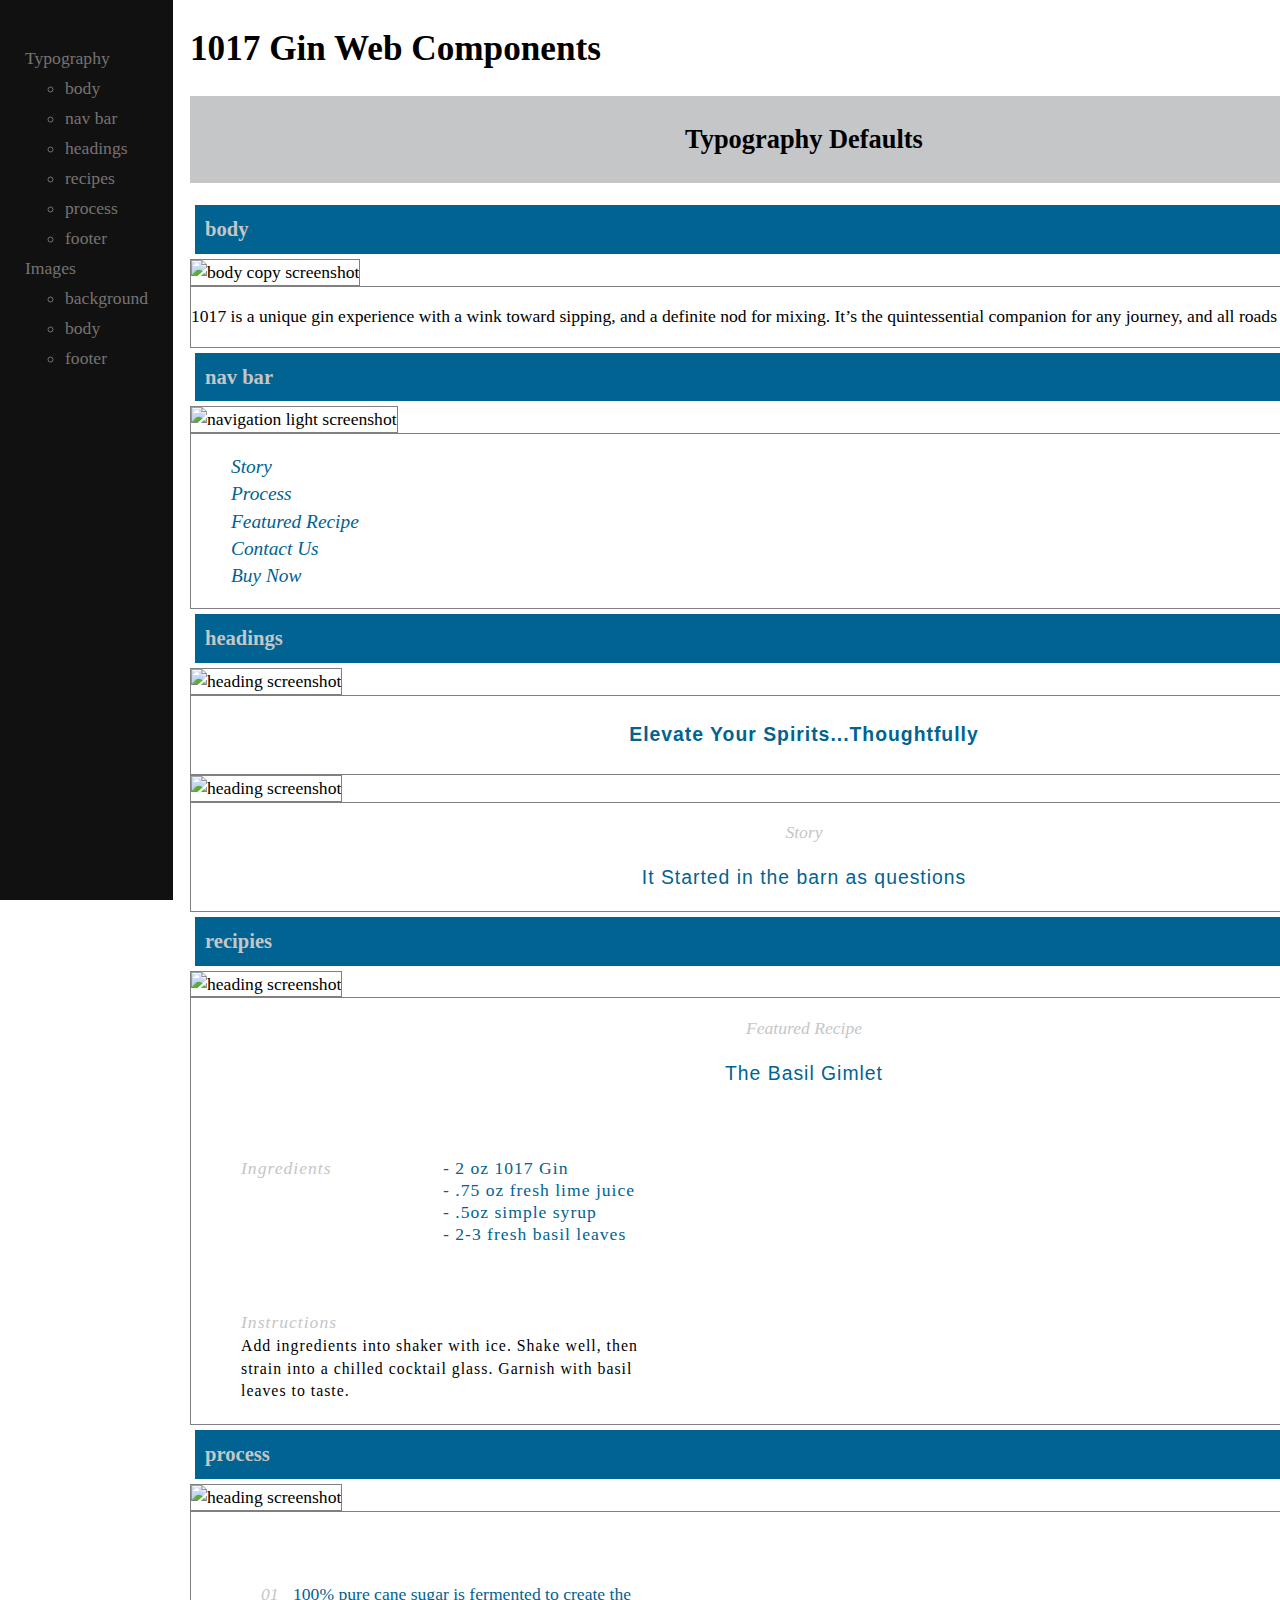
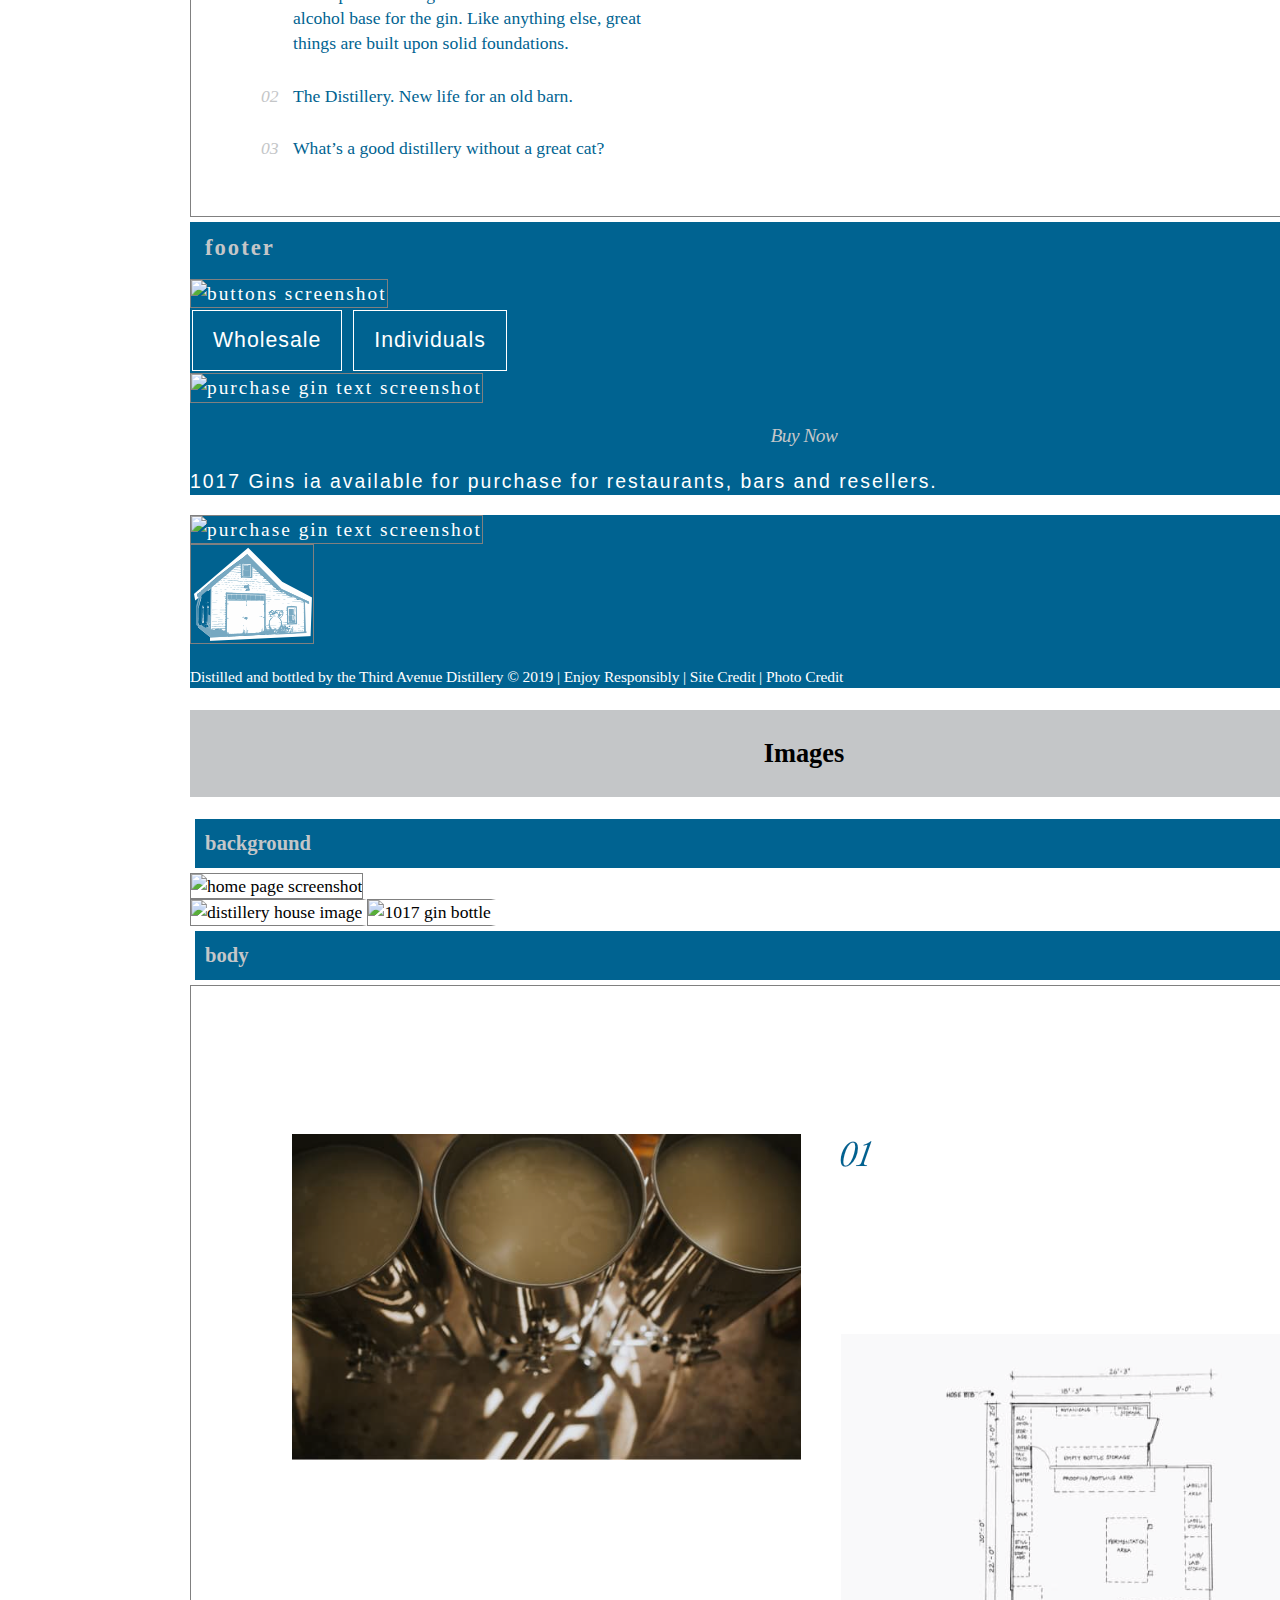
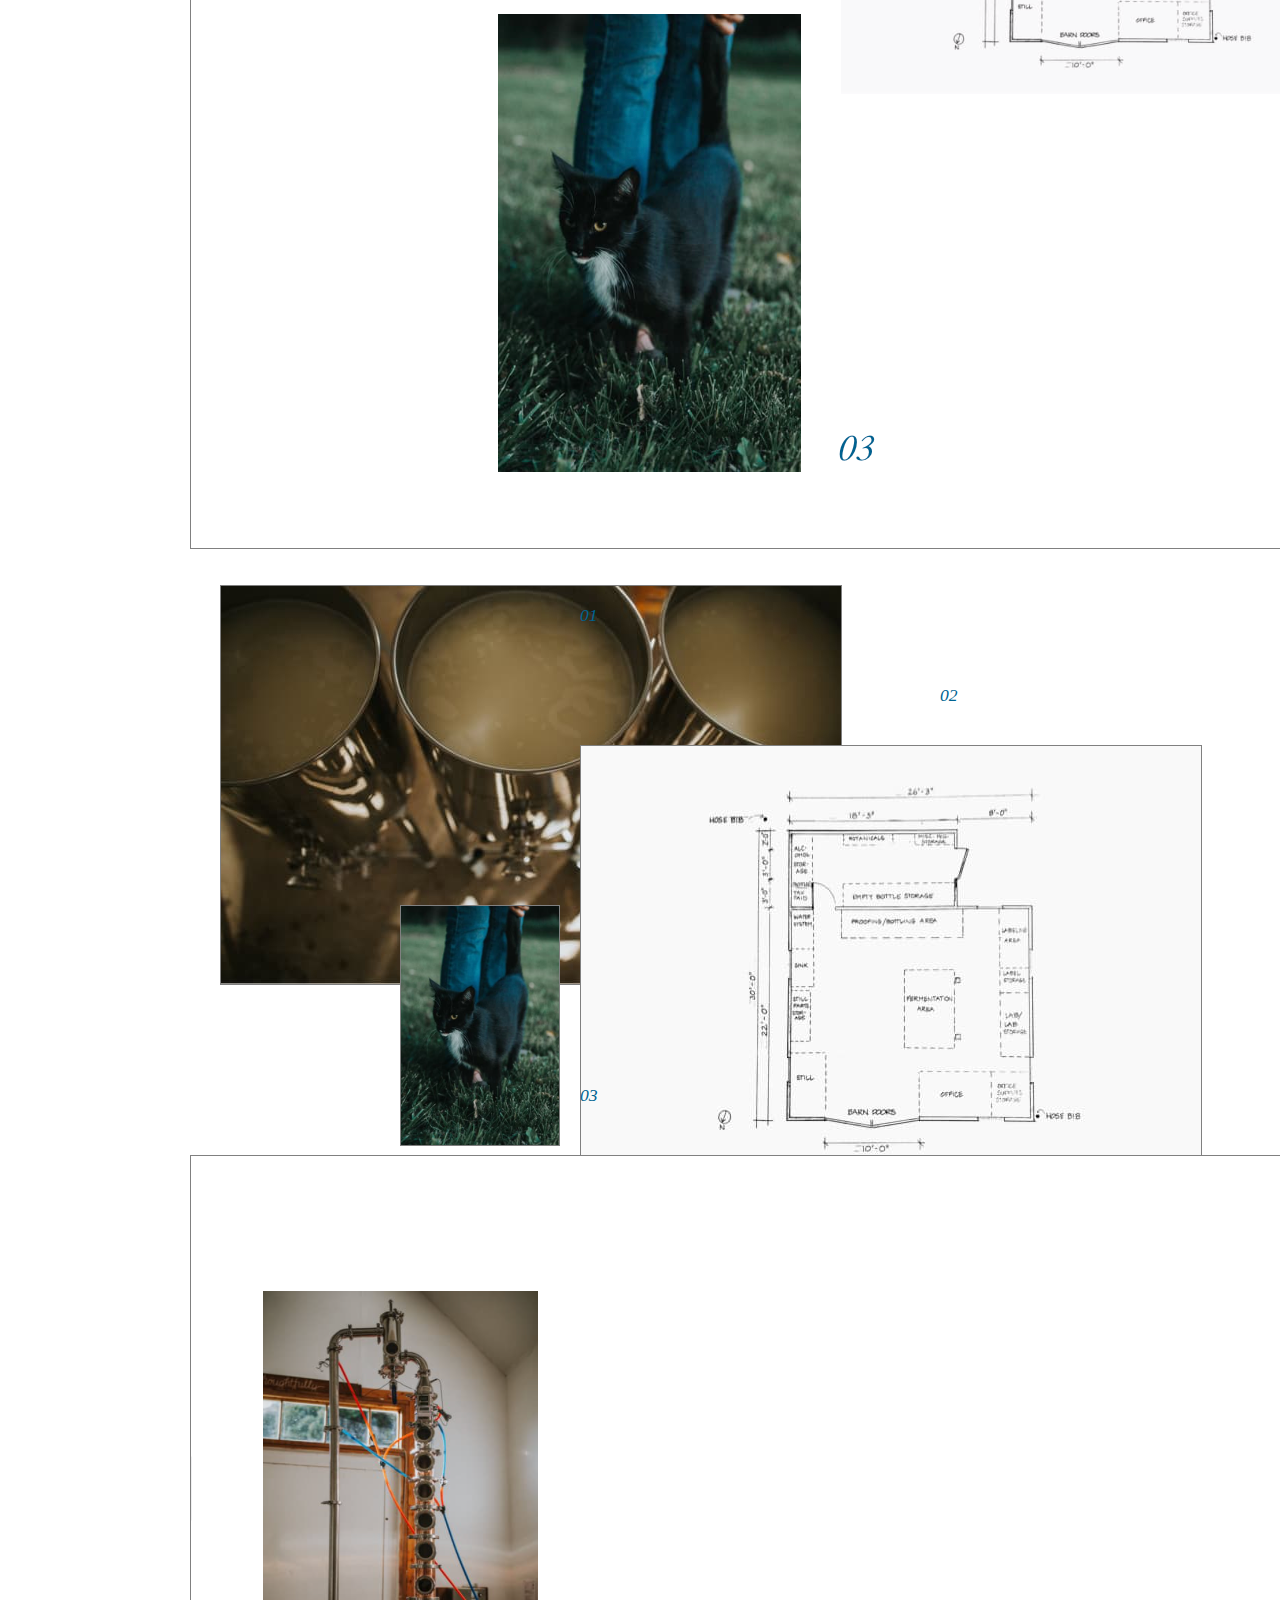
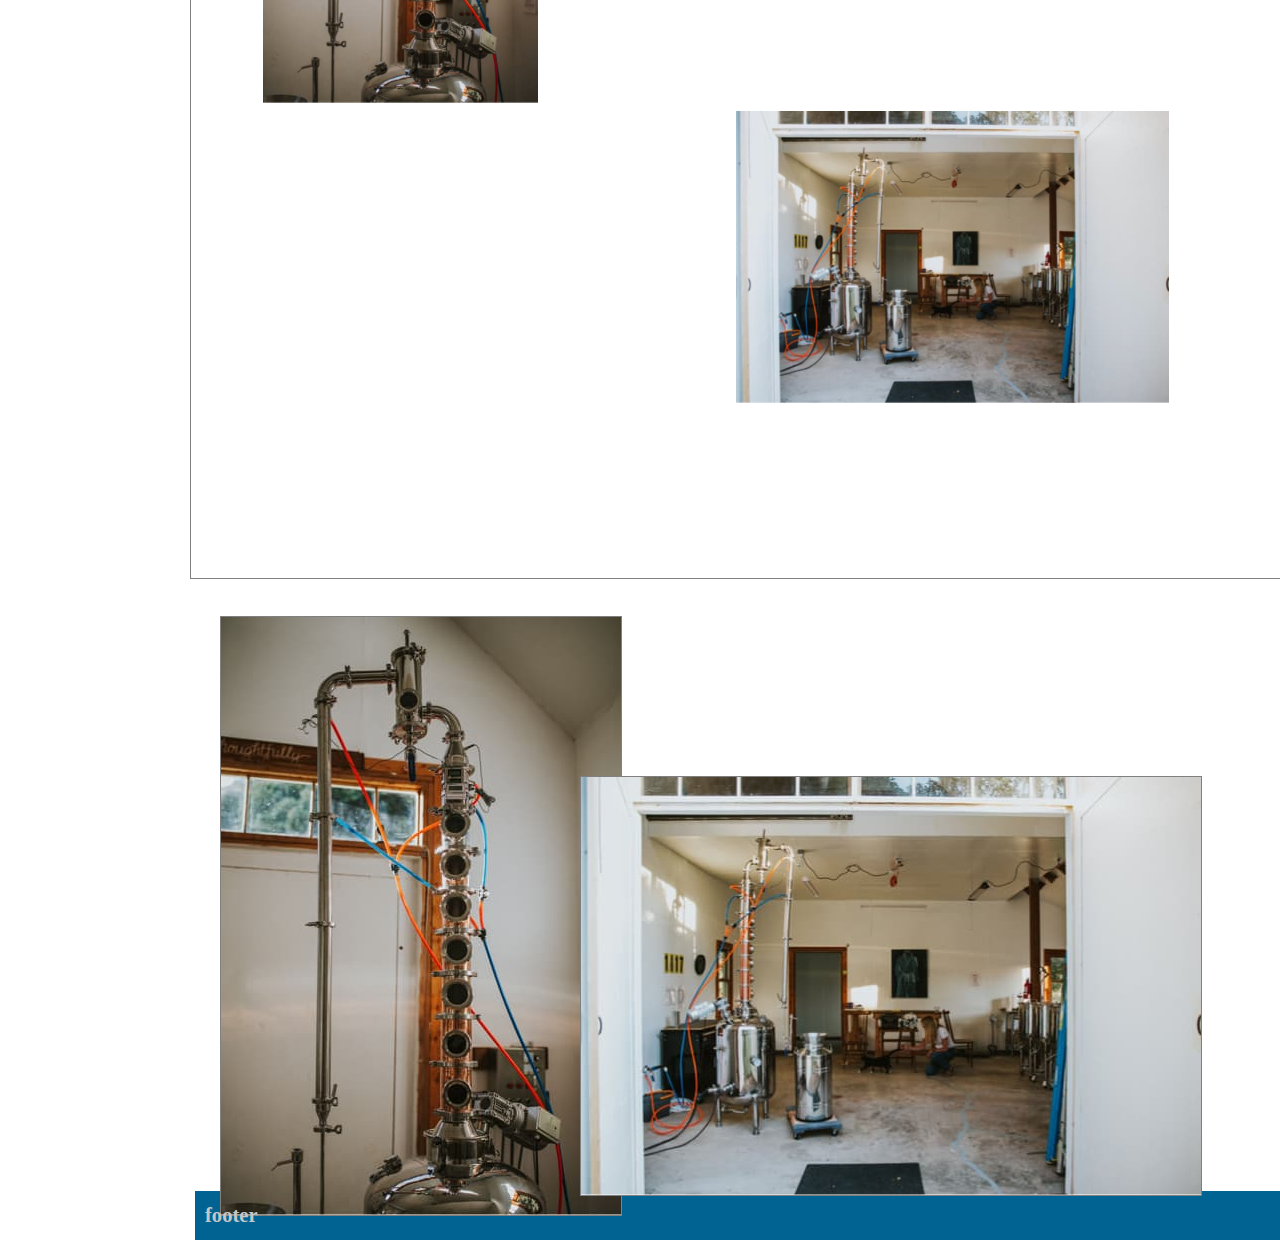
==== commit e084c757: "sidebar addition" ====
--- a/index.html
+++ b/index.html
@@ -15,25 +15,25 @@
         <div class="pagewrap">
         <article class="sidebar">
                 <ul class="sidebarlist">
-                    <li>Typography<ul>
-                        <li>Body</li>
-                        <li>Nav Bar</li>
-                        <li>Headings</li>
-                        <li>Recipes</li>
-                        <li>Process</li>
-                        <li>footer</li> </ul> </li>
-                    <li>Images<ul>
-                        <li>Background</li>
-                        <li>Body</li>
-                        <li>Footer</li> </ul> </li>
+                    <li><a href="#type__">Typography</a><ul>
+                        <li><a href="#type__body">body</a></li>
+                        <li><a href="#type__nav">nav bar</a></li>
+                        <li><a href="#type__headings">headings</a></li>
+                        <li><a href="#type__recipies">recipes</a></li>
+                        <li><a href="#type__process">process</a></li>
+                        <li><a href="#type__footer">footer</a></li> </ul> </li>
+                    <li><a href="#img__">Images</a><ul>
+                        <li><a href="#img__background">background</a></li>
+                        <li><a href="#img__body">body</a></li>
+                        <li><a href="#img__footer">footer</a></li> </ul> </li>
                 </ul>
         </article>
     <div class="bodywrap">
       <h1>1017 Gin Web Components</h1>
       <div class="typography">
-        <h2>Typography Defaults</h2>
-        <article class="component">
-            <h3>body</h3>
+        <h2 id="type__">Typography Defaults</h2>
+        <article class="component">
+            <h3 id="type__body">body</h3>
             <img
                 srcset="components/img/body.png 2x"
                 src="components/img/body.png" alt="body copy screenshot">
@@ -45,7 +45,7 @@
         </article>
 
         <article class="component">
-            <h3>nav bar</h3>
+            <h3 id="type__nav">nav bar</h3>
             <img
                 srcset="components/img/nav-light.png 2x"
                 src="components/img/nav-light.png" alt="navigation light screenshot">
@@ -61,7 +61,7 @@
         </article>
 
         <article class="component">
-            <h3 class="headings">headings</h3>
+            <h3 id="type__headings" class="headings">headings</h3>
             <img
                 srcset="components/img/heading.png 2x"
                 src="components/img/heading.png" alt="heading screenshot">
@@ -81,7 +81,7 @@
         </article>
 
         <article class="component">
-            <h3 class="headings">recipies</h3>
+            <h3 id="type__recipies" class="headings">recipies</h3>
             <img
                 srcset="components/img/recipe.png 2x"
                 src="components/img/recipe.png" alt="heading screenshot">
@@ -101,7 +101,7 @@
         </article>
 
         <article class="component">
-            <h3 class="headings">process</h3>
+            <h3 id="type__process" class="headings">process</h3>
             <img
                 srcset="components/img/processes.png 2x"
                 src="components/img/processes.png" alt="heading screenshot">
@@ -118,7 +118,7 @@
         </article>
 
         <article class="component__footer">
-            <h3 class="headings">footer</h3>
+            <h3 id="type__footer" class="headings">footer</h3>
             <img
                 srcset="components/img/buttons.png 2x"
                 src="components/img/buttons.png" alt="buttons screenshot">
@@ -151,9 +151,9 @@
             </article>
     </div>
     <div class="images">
-        <h2>Images</h2>
-        <article class="component">
-            <h3>background</h3>
+        <h2 id="img__">Images</h2>
+        <article class="component">
+            <h3 id="img__background"> background</h3>
             <article class="component__img">
                 <img
                     srcset="components/img/home_screenshot.png 3x"
@@ -170,7 +170,7 @@
         </article>
     
         <article class="component">
-            <h3>body</h3>
+            <h3 id="img__body">body</h3>
             <article class="component__img">
                 <img
                     srcset="components/img/body_img_process.png 2x"
@@ -205,7 +205,7 @@
                 </article>
         </article>
         <article class="component">
-            <h3>footer</h3>
+            <h3 id="img__footer">footer</h3>
                     
         </article>
         </div>
--- a/css/main.css
+++ b/css/main.css
@@ -32,17 +32,28 @@
 }
 .pagewrap {
     display: flex;
+    margin-left: 190px
 }
 .sidebar {
     background-color: black;
     color: var(--grey-dark);
     font-family: var(--font-serif);
+    height: 100%; /* Full-height: remove this if you want "auto" height */
+    width: auto; /* Set the width of the sidebar */
+    position: fixed; /* Fixed Sidebar (stay in place on scroll) */
+    z-index: 1; /* Stay on top */
+    top: 0; /* Stay at the top */
+    left: 0;
+    background-color: #111; /* Black */
+    overflow-x: hidden; /* Disable horizontal scroll */
+    padding: 10px;
     /* font-style: italic; */
 }
 .sidebarlist {
     list-style-type: none;
     padding: 15px;
-    line-height: 30px;
+    line-height: 30px; 
+    
 }
 img {
     border: solid .5px grey; 
@@ -88,7 +99,6 @@
 a {
     text-decoration: none;
     display: inline-block;
-    background-color: var(--blue);
     color: inherit;
 }
 .footer__text {
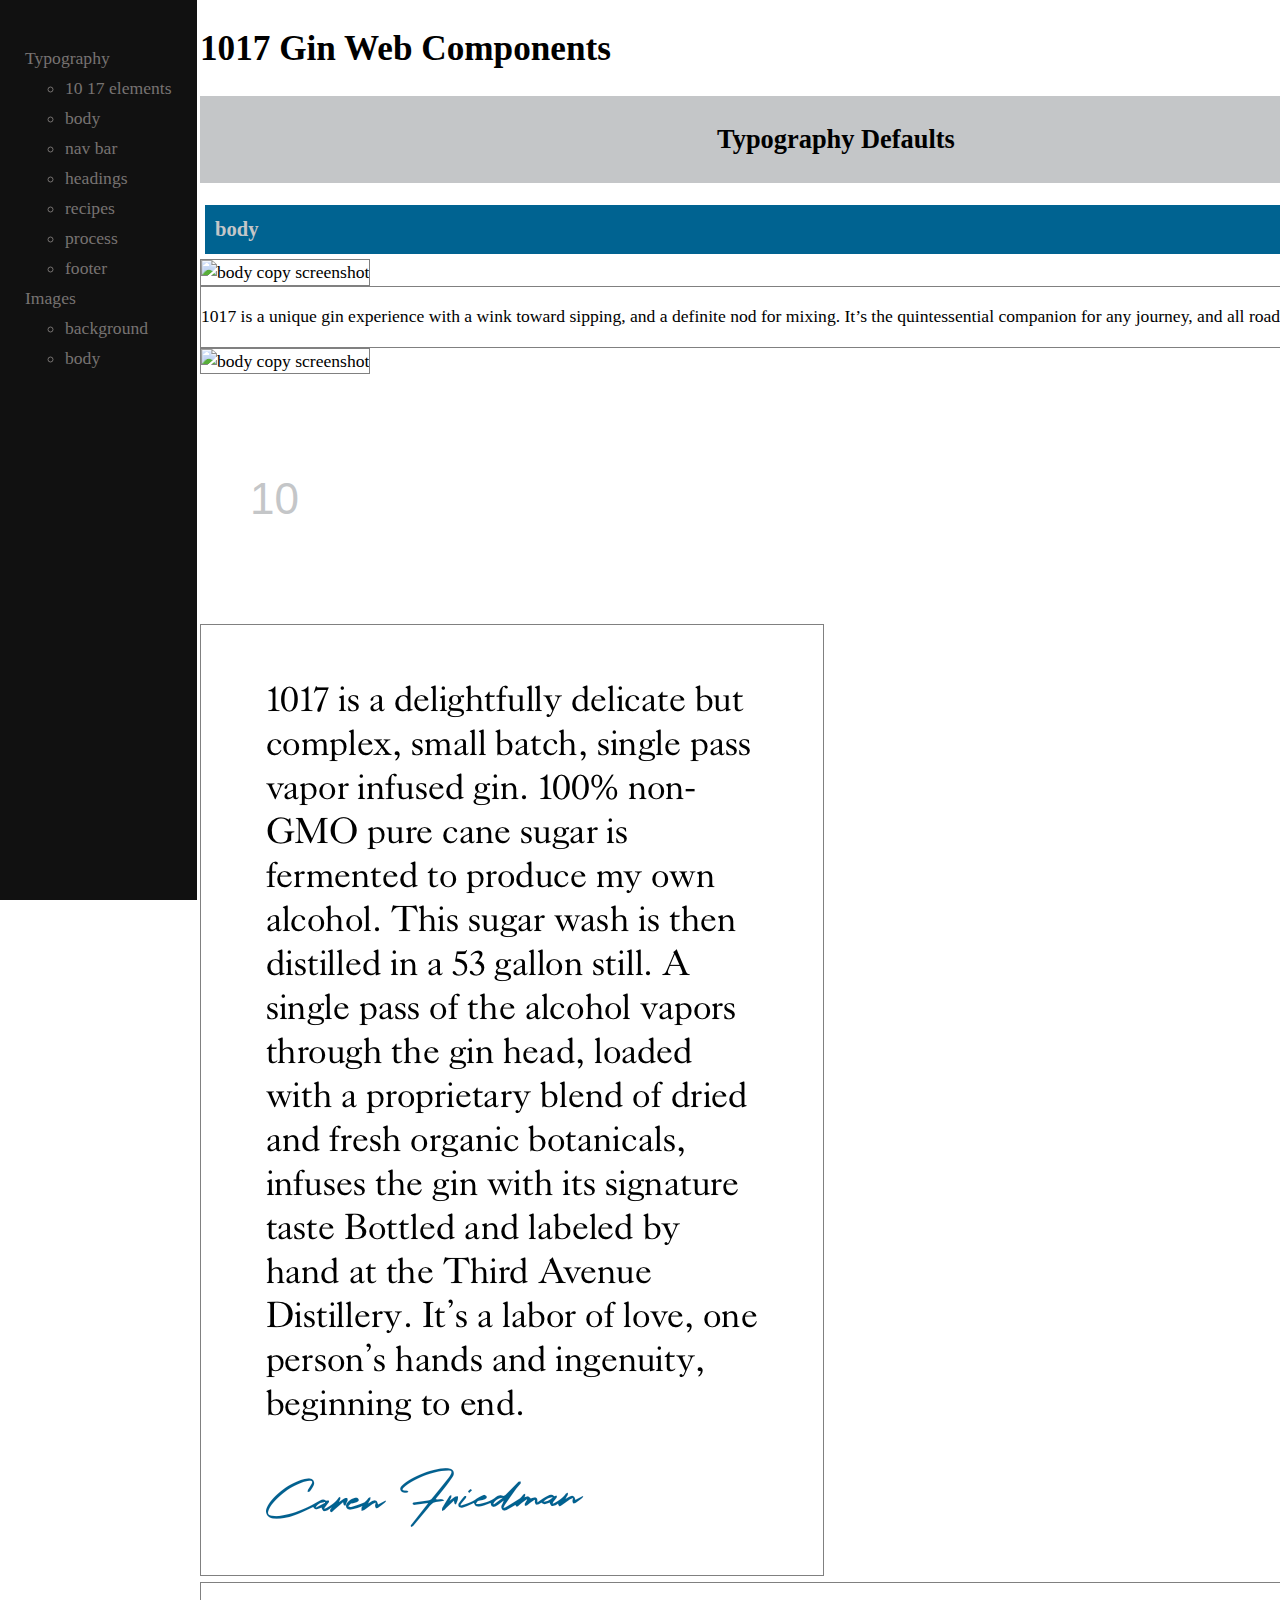
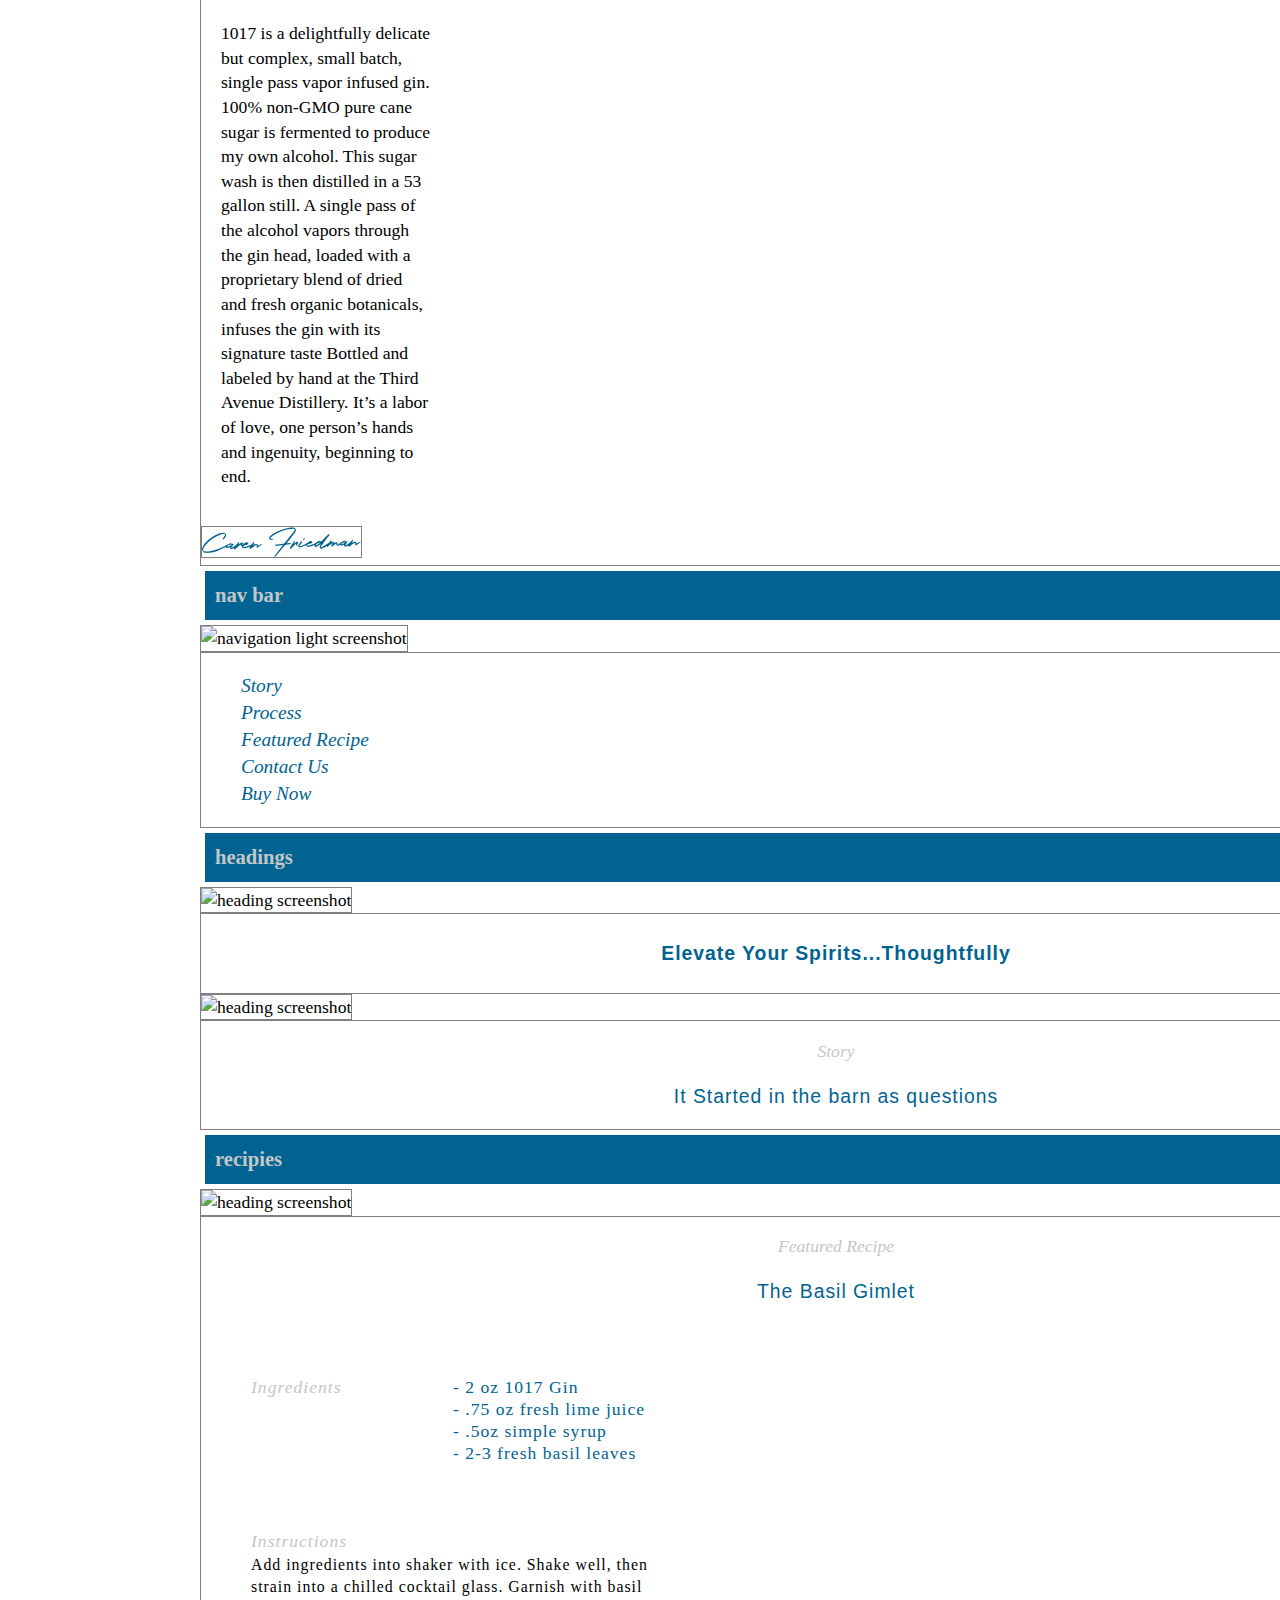
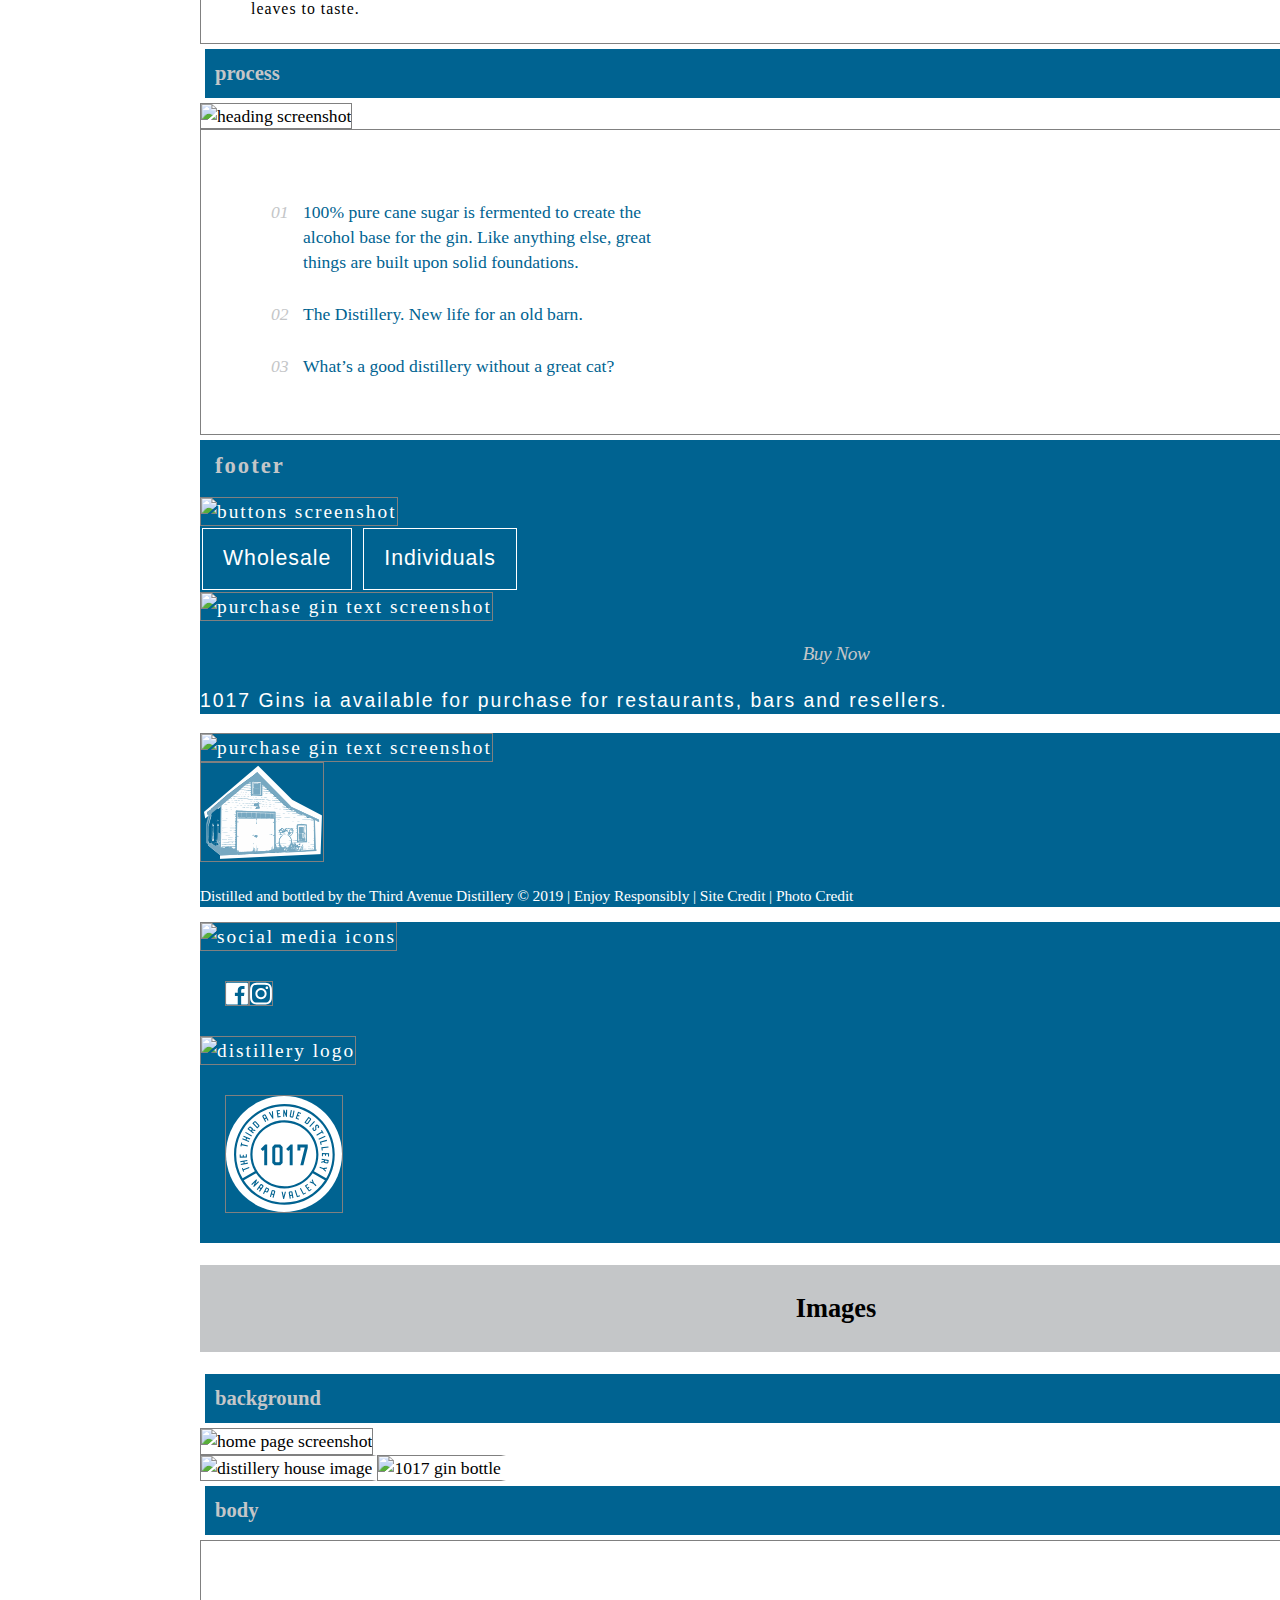
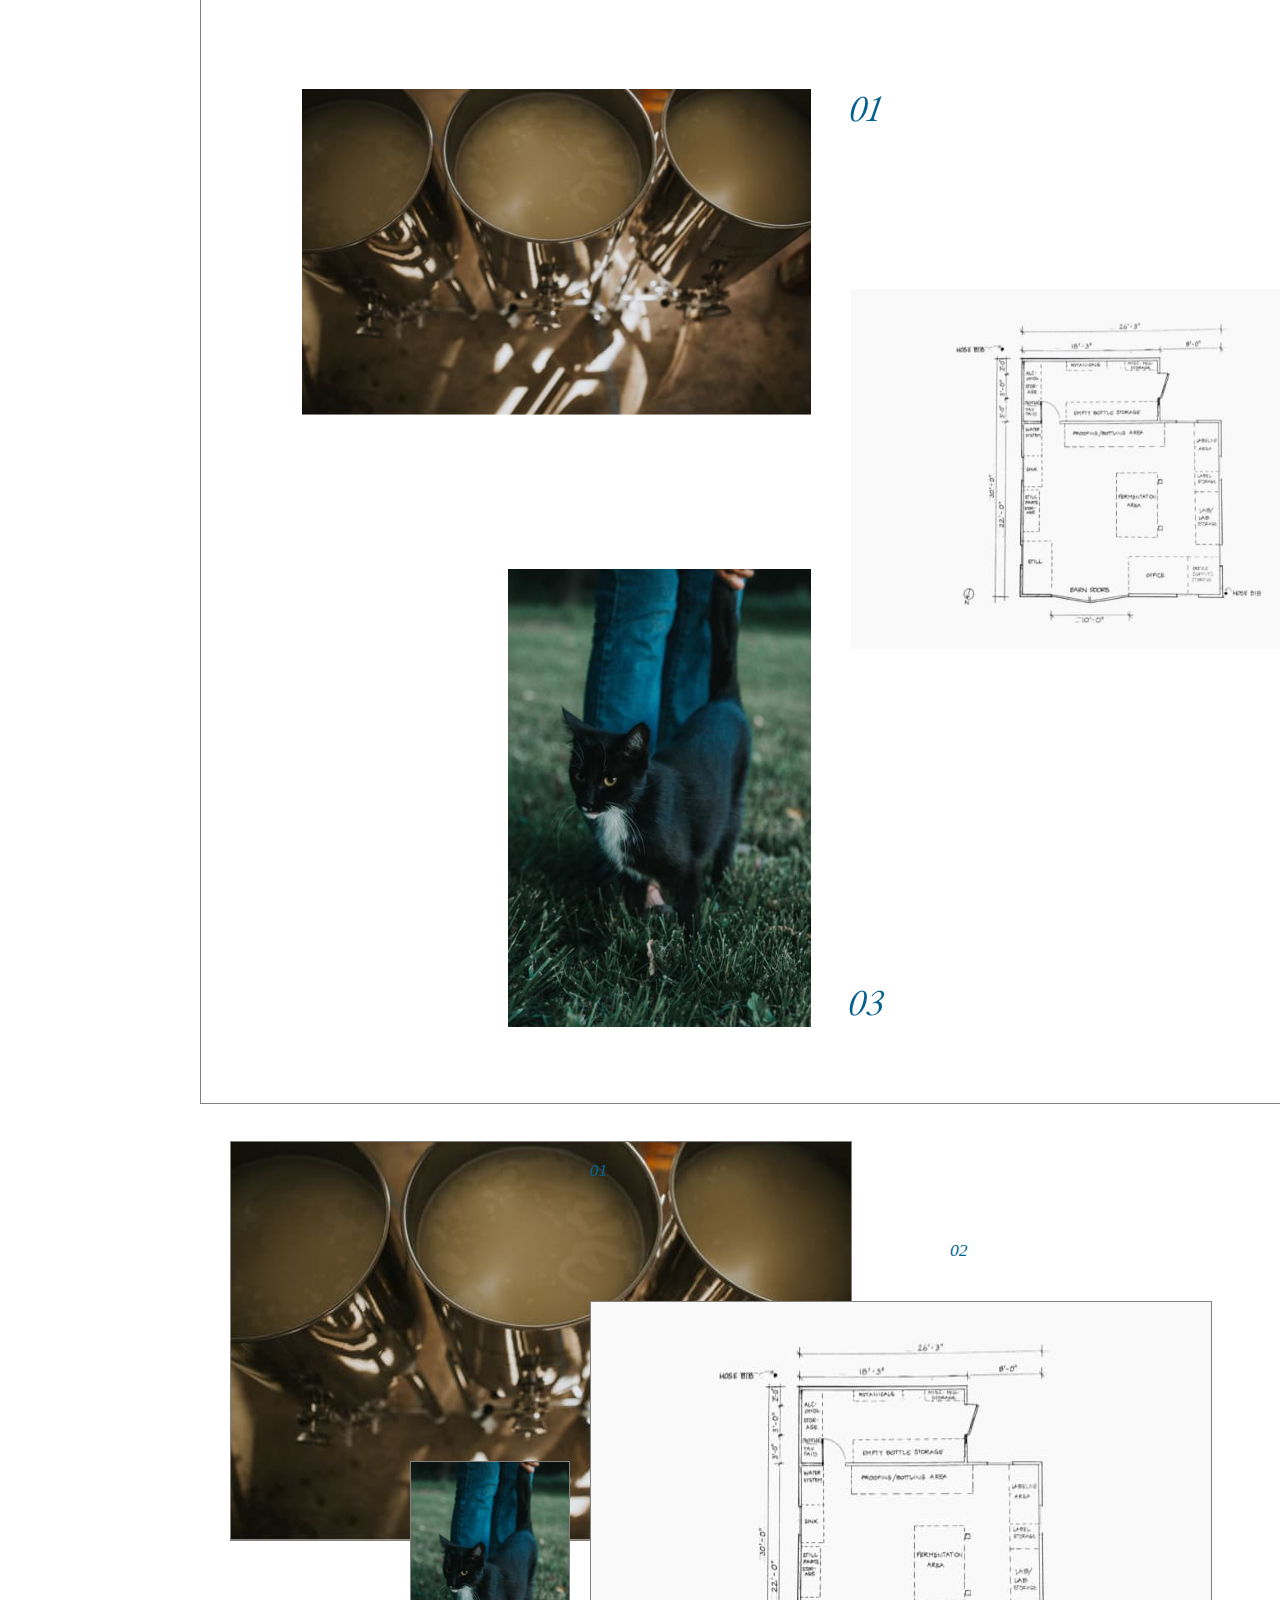
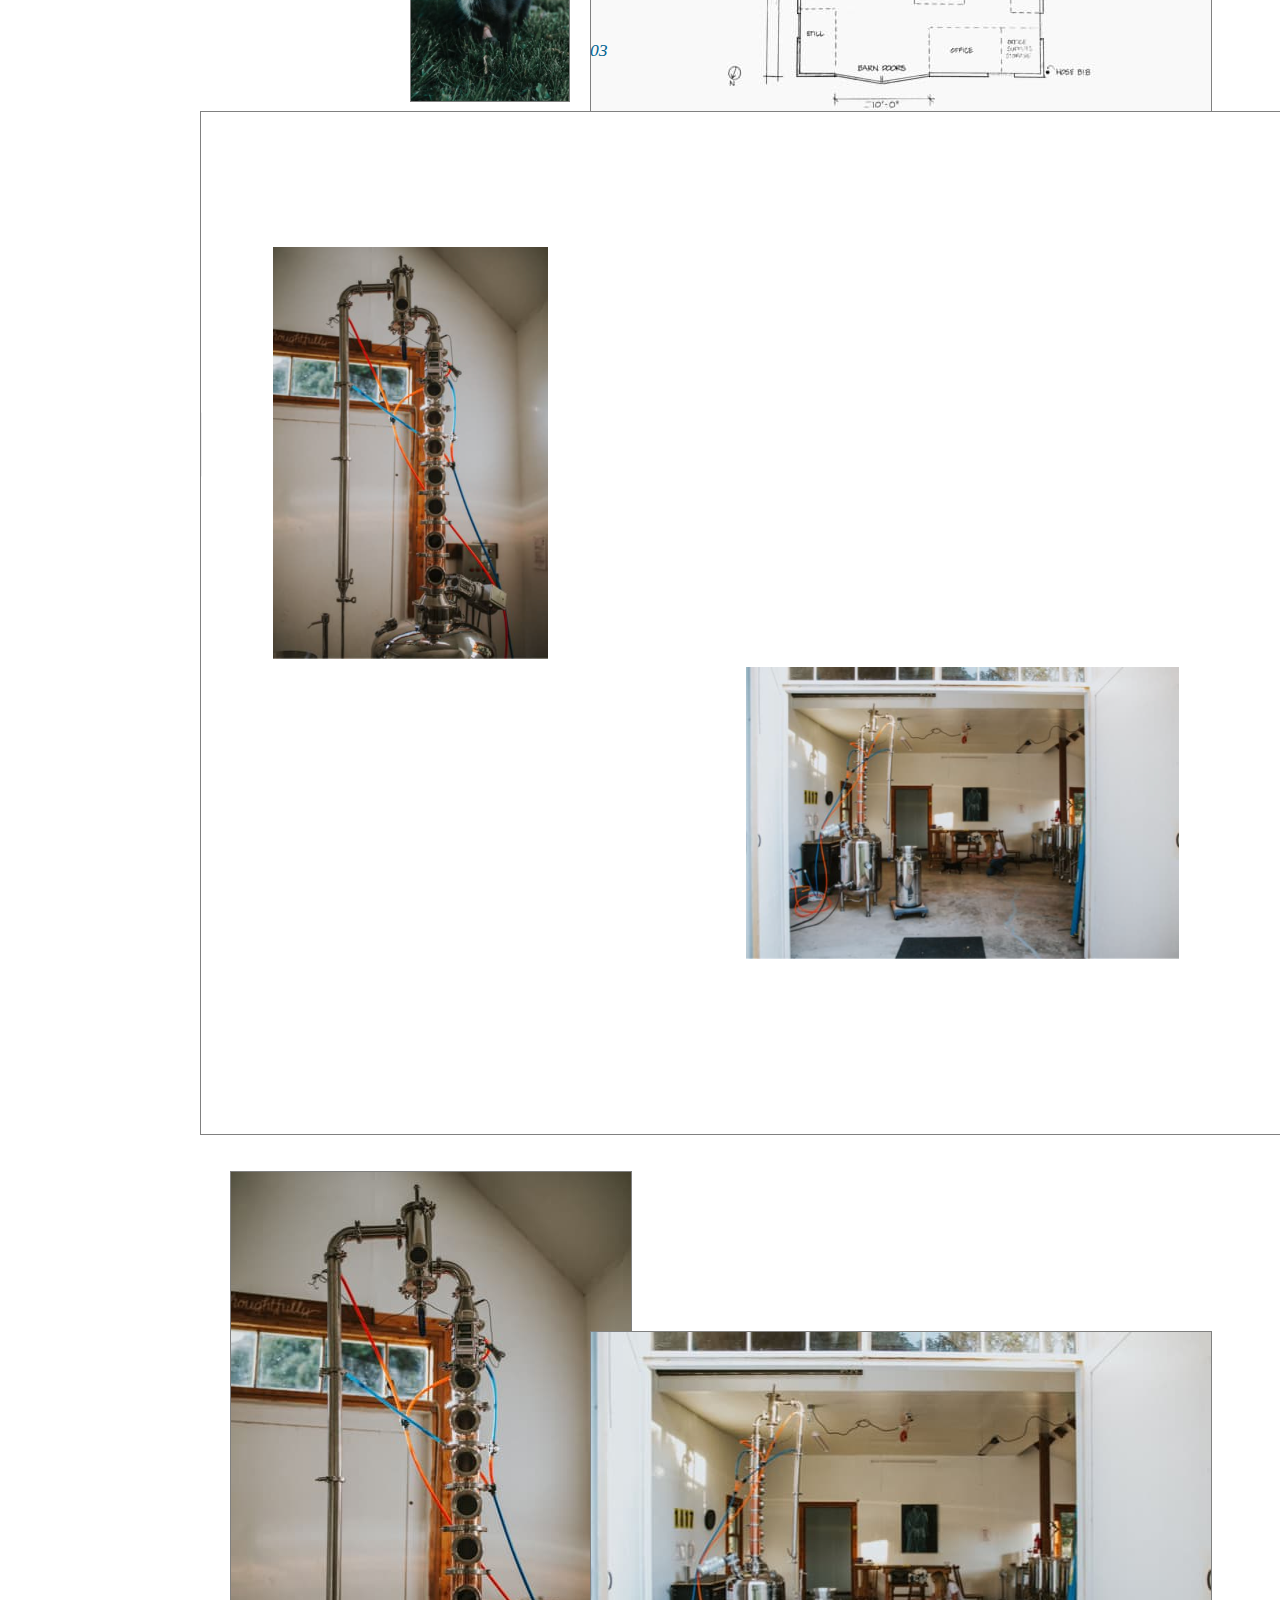
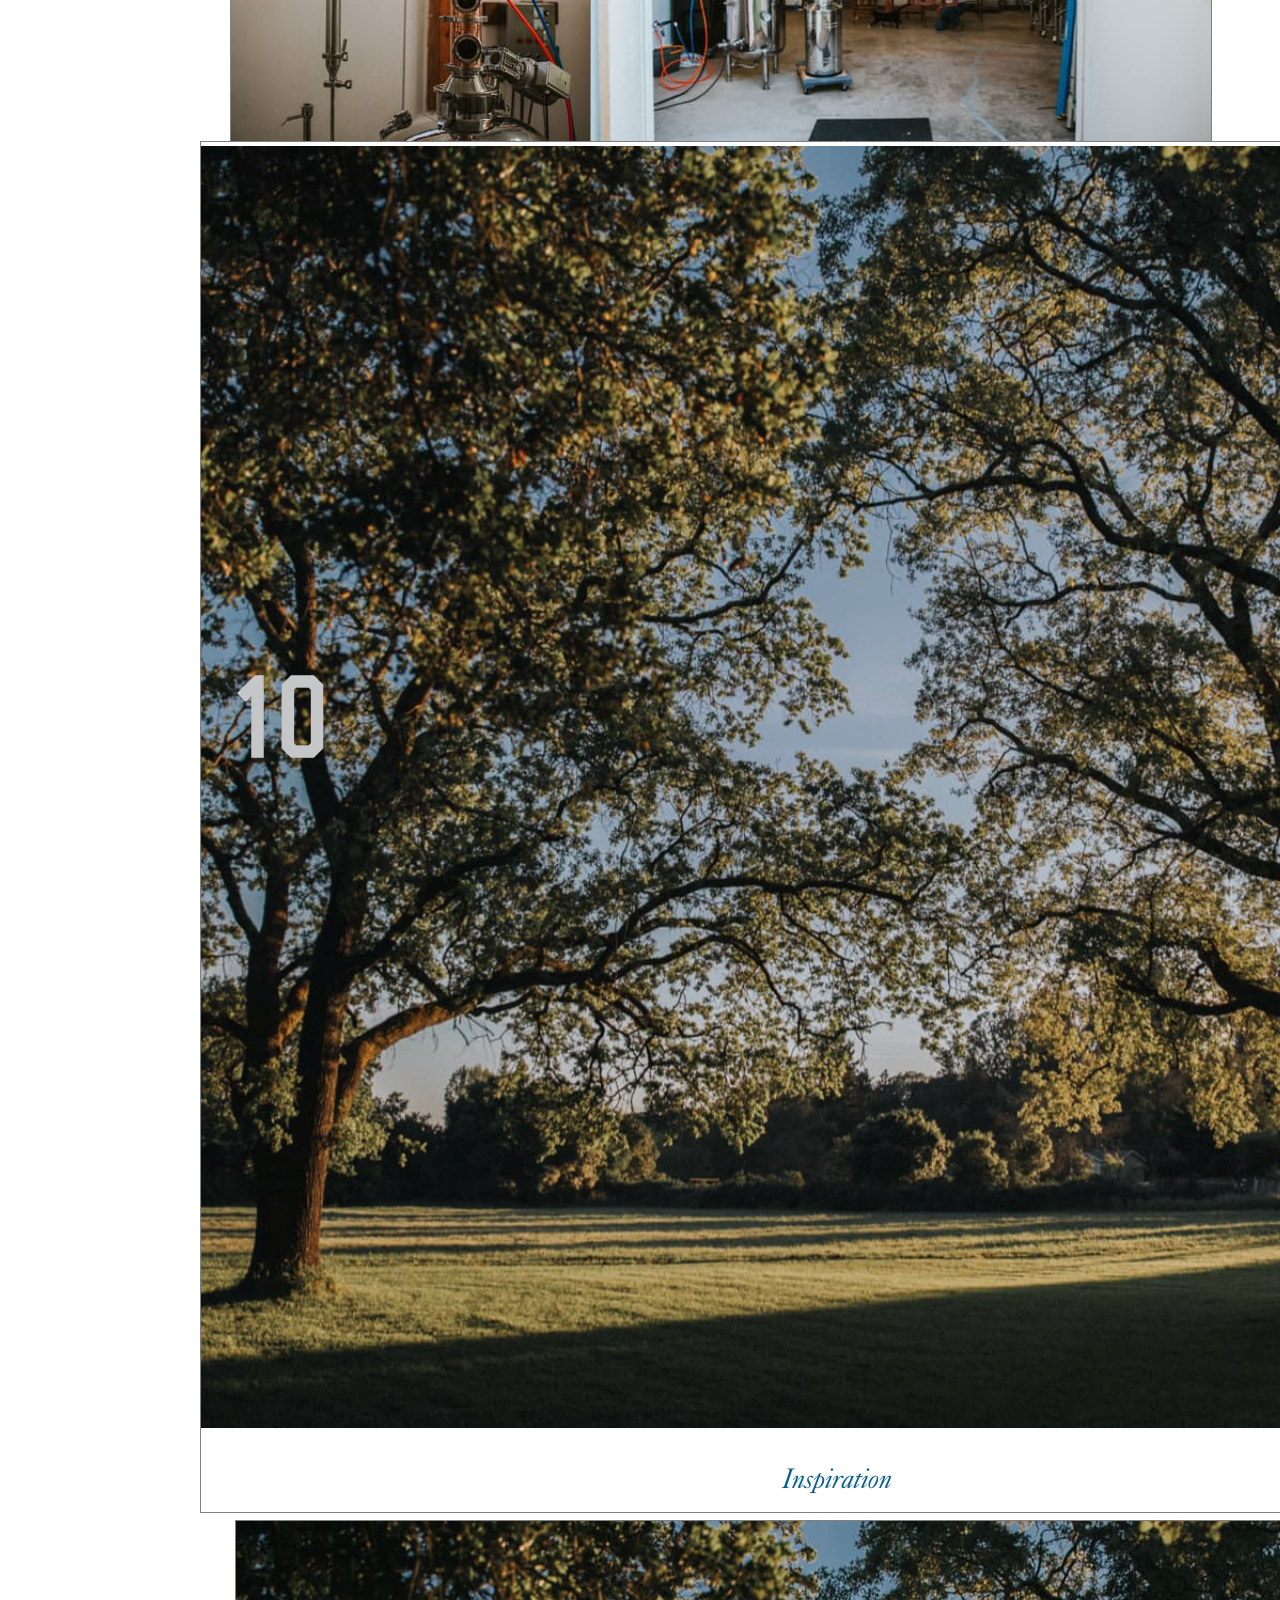
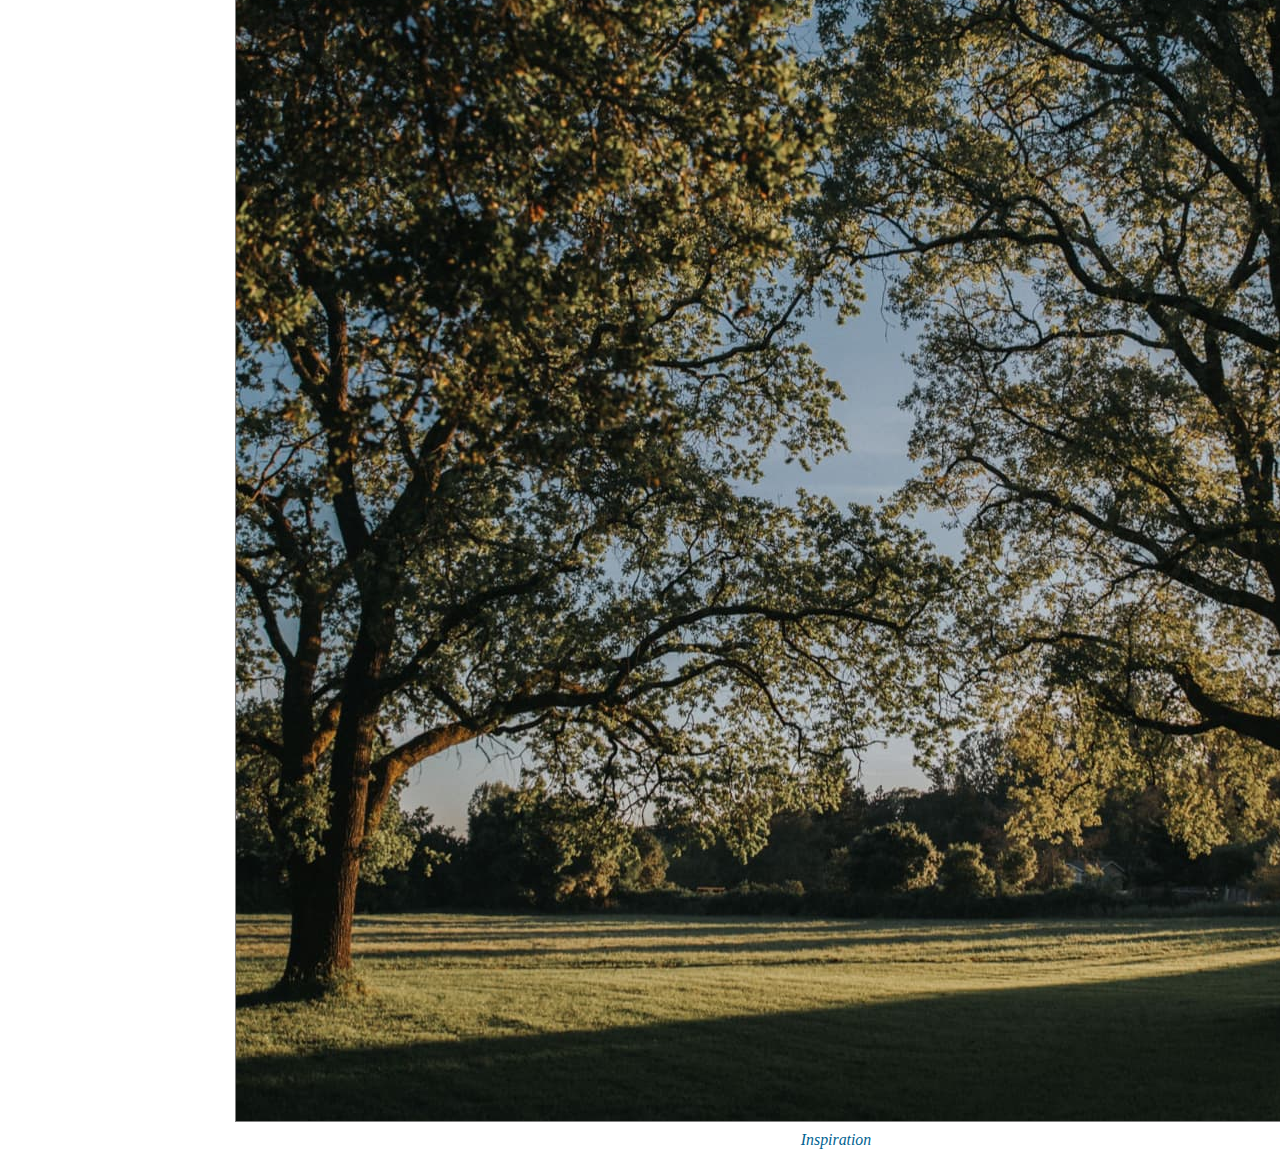
==== commit 71708fb1: "final footer images added" ====
--- a/index.html
+++ b/index.html
@@ -16,6 +16,7 @@
         <article class="sidebar">
                 <ul class="sidebarlist">
                     <li><a href="#type__">Typography</a><ul>
+                        <li><a href="#type__10170">10 17 elements</a></li>
                         <li><a href="#type__body">body</a></li>
                         <li><a href="#type__nav">nav bar</a></li>
                         <li><a href="#type__headings">headings</a></li>
@@ -25,7 +26,6 @@
                     <li><a href="#img__">Images</a><ul>
                         <li><a href="#img__background">background</a></li>
                         <li><a href="#img__body">body</a></li>
-                        <li><a href="#img__footer">footer</a></li> </ul> </li>
                 </ul>
         </article>
     <div class="bodywrap">
@@ -41,6 +41,28 @@
                 <p class="body__copy">
                     1017 is a unique gin experience with a wink toward sipping, and a definite nod for mixing. It’s the quintessential companion for any journey, and all roads traveled.
                 </p>
+            </div>
+            <img
+                srcset="components/img/1017_element.png 2x"
+                src="components/img/1017_elements.png" alt="body copy screenshot">
+            <div class="number">
+                <p class="number_element">
+                    10
+                </p>
+                <p class="number_element">
+                    17
+                </p>
+            </div>
+            <img
+                srcset="components/img/copy_signature.png 2x"
+                src="components/img/copy_signature.png" alt="body copy with signature screenshot">
+            <div class="component__code">
+                <p class="body__copy__signature">
+                    1017 is a delightfully delicate but complex, small batch, single pass vapor infused gin. 100% non-GMO pure cane sugar is fermented to produce my own alcohol. This sugar wash is then distilled in a 53 gallon still. A single pass of the alcohol vapors through the gin head, loaded with a proprietary blend of dried and fresh organic botanicals, infuses the gin with its signature taste Bottled and labeled by hand at the Third Avenue Distillery. It’s a labor of love, one person’s hands and ingenuity, beginning to end.
+                </p>
+                <img
+                srcset="components/img/signature.svg 2x"
+                src="components/img/signature.svg" alt="signature svg">
             </div>
         </article>
 
@@ -89,13 +111,13 @@
                 <p class="story">Featured Recipe</p>
                 <p class="body__text">The Basil Gimlet</p>
                 <div class="container">
-                        <div class="item item1">Ingredients</div>
-                        <div class="item item2">- 2 oz 1017 Gin</div>
-                        <div class="item item3">- .75 oz fresh lime juice</div>
-                        <div class="item item4">- .5oz simple syrup</div>
-                        <div class="item item5">- 2-3 fresh basil leaves</div>
-                        <div class="item item6">Instructions</div>
-                        <div class="item item7">Add ingredients into shaker with ice. Shake well, then strain into a chilled cocktail glass. Garnish with basil leaves to taste.</div>
+                    <div class="item item1">Ingredients</div>
+                    <div class="item item2">- 2 oz 1017 Gin</div>
+                    <div class="item item3">- .75 oz fresh lime juice</div>
+                    <div class="item item4">- .5oz simple syrup</div>
+                    <div class="item item5">- 2-3 fresh basil leaves</div>
+                    <div class="item item6">Instructions</div>
+                    <div class="item item7">Add ingredients into shaker with ice. Shake well, then strain into a chilled cocktail glass. Garnish with basil leaves to taste.</div>
                 </div>
             </div>
         </article>
@@ -106,14 +128,14 @@
                 srcset="components/img/processes.png 2x"
                 src="components/img/processes.png" alt="heading screenshot">
             <div class="component__code">
-                <div class="container__process">
-                        <div class="itemp itemp1">01</div>
-                        <div class="itemp itemp2">02</div>
-                        <div class="itemp itemp3">03</div>
-                        <div class="itemp itemp4">100% pure cane sugar is fermented to create the alcohol base for the gin. Like anything else, great things are built upon solid foundations.</div>
-                        <div class="itemp itemp5">The Distillery. New life for an old barn.</div>
-                        <div class="itemp itemp6">What’s a good distillery without a great cat?</div>
-                </div>
+            <div class="container__process">
+                    <div class="itemp itemp1">01</div>
+                    <div class="itemp itemp2">02</div>
+                    <div class="itemp itemp3">03</div>
+                    <div class="itemp itemp4">100% pure cane sugar is fermented to create the alcohol base for the gin. Like anything else, great things are built upon solid foundations.</div>
+                    <div class="itemp itemp5">The Distillery. New life for an old barn.</div>
+                    <div class="itemp itemp6">What’s a good distillery without a great cat?</div>
+            </div>
             </div>
         </article>
 
@@ -138,17 +160,40 @@
             </div>
         </article>
         <article class="component__footer">
-                <img
-                    srcset="components/img/footer_masthead.png 2x"
-                    src="components/img/footer_masthead.png" alt="purchase gin text screenshot">
-                <div class="component__footer__code">
-                    <img 
-                    srcset="components/img/logo_barn.png 2x"
-                    src="components/img/logo_barn.png" alt="distillery barn logo">
-                    <p class="story__footer__masthead">Distilled and bottled by the Third Avenue Distillery &copy; 2019 | Enjoy Responsibly | <a href="#!">Site Credit</a> | <a href="#!">Photo Credit</a></p>
-                    
-                </div>
-            </article>
+            <img
+                srcset="components/img/footer_masthead.png 2x"
+                src="components/img/footer_masthead.png" alt="purchase gin text screenshot">
+            <div class="component__footer__code">
+                <img 
+                srcset="components/img/logo_barn.png 2x"
+                src="components/img/logo_barn.png" alt="distillery barn logo">
+                <p class="story__footer__masthead">Distilled and bottled by the Third Avenue Distillery &copy; 2019 | Enjoy Responsibly | <a href="#!">Site Credit</a> | <a href="#!">Photo Credit</a></p>
+                
+            </div>
+        </article>
+        <article class="component__footer">
+            <img
+                srcset="components/img/footer_social.png 2x"
+                src="components/img/footer_social.png" alt="social media icons">
+            <div class="component__footer__social">
+                <img 
+                class="fb" srcset="components/img/icon_fb.svg 2x"
+                src="components/img/icon_fb.svg" alt="facebook icon">
+                <img 
+                class="inta" srcset="components/img/icon_insta.svg 2x"
+                src="components/img/icon_insta.svg" alt="instagram icon">
+            </div>
+        </article>
+        <article class="component__footer">
+            <img
+                srcset="components/img/logo_distillery.png 2x"
+                src="components/img/logo_distillery.png" alt="distillery logo">
+            <div class="component__footer__social">
+                <img 
+                srcset="components/img/logo_distillery.svg 2x"
+                src="components/img/logo_distillery.svg" alt="facebook icon">
+            </div>
+        </article>
     </div>
     <div class="images">
         <h2 id="img__">Images</h2>
@@ -191,24 +236,31 @@
                 </div>
             </article>
             <article class="component__img">
+                <img
+                    srcset="components/img/body_img_house.png 2x"
+                    src="components/img/body_img_house.png" alt="machinery photo">
+                <div class="component__img__process">
+                    <img class="img_drums"
+                    srcset="components/img/body_img_machine2.jpg 2x"
+                    src="components/img/body_img_machine2.jpg" alt="gin machinery">
+                    <img class="img_floorplan"
+                    srcset="components/img/body_img_machine1.jpg 2x"
+                    src="components/img/body_img_machine1.jpg" alt="gine machinery 2">
+                </div>
+            </article>
+            <article class="component__img">
                     <img
-                        srcset="components/img/body_img_house.png 2x"
-                        src="components/img/body_img_house.png" alt="machinery photo">
-                    <div class="component__img__process">
+                        srcset="components/img/body_img_landscreenshot.png 2x"
+                        src="components/img/body_img_landscreenshot.png" alt="photo of distillery farm land">
+                    <div class="component__img__caption">
                         <img class="img_drums"
-                        srcset="components/img/body_img_machine2.jpg 2x"
-                        src="components/img/body_img_machine2.jpg" alt="gin machinery">
-                        <img class="img_floorplan"
-                        srcset="components/img/body_img_machine1.jpg 2x"
-                        src="components/img/body_img_machine1.jpg" alt="gine machinery 2">
+                        srcset="components/img/body_img_land.jpg 2x"
+                        src="components/img/body_img_land.jpg" alt="photo of distillery farm land">
+                        <figcaption>Inspiration</figcaption>
                     </div>
                 </article>
-        </article>
-        <article class="component">
-            <h3 id="img__footer">footer</h3>
-                    
-        </article>
+            </article>
+            </div>
         </div>
     </div>
-</div>
-  </body>+</body>--- a/css/main.css
+++ b/css/main.css
@@ -16,7 +16,9 @@
     --white: #fff;
     --blue: #006391;
 }
-
+svg {
+    size: 200%;
+}
 html {
     box-sizing: border-box;
   }
@@ -32,7 +34,7 @@
 }
 .pagewrap {
     display: flex;
-    margin-left: 190px
+    margin-left: 200px
 }
 .sidebar {
     background-color: black;
@@ -101,6 +103,14 @@
     display: inline-block;
     color: inherit;
 }
+.number {
+    display: flex;
+    font-family: var(--font-headings);
+    color: var(--grey-light);
+    font-size: 250%;
+    justify-content: space-between;
+    padding: 50px;
+}
 .footer__text {
     font-family: var(--font-headings);
 }
@@ -110,6 +120,25 @@
     letter-spacing: 1px;
     font-size: 110%;
     text-align: center;
+}
+.component__footer__social{
+    display: flex;
+    justify-content: space-evenly;
+    width: 100px;
+    margin: 0 -5px;
+    padding: 30px;
+}
+.fb {
+    width: 150%; 
+    height: auto;
+}
+.insta {
+    width: 150%; 
+    height: auto;
+}
+.body__copy__signature {
+    max-width: 250px;
+    padding: 20px;
 }
 .container {
     padding: 50px;
@@ -257,11 +286,6 @@
     height: auto;
     object-fit: cover;
 }
-/* .component__img{
-    display: flex;
-    max-width: 100%;
-    height: auto;
-} */
 .component__img__process {
     display: grid;
     grid-template-rows: repeat(7, 60px);
@@ -275,11 +299,8 @@
    grid-column: 1 / 2;
    grid-row: 1 / 3;
    justify-self: start;
-   /* object-fit: cover;
-    width: 100% */
 }
 .img_cat {
-    /* display: flex; */
     grid-column: 2 / 2;
     grid-row: 5 / 7;
     object-fit: cover;
@@ -310,4 +331,13 @@
     font-family: var(--font-serif);
     color: var(--blue);
     font-style: italic;
+}
+.component__img__caption {
+    text-align: center;
+}
+figcaption {
+    font-family: var(--font-serif);
+    color: var(--blue);
+    font-style: italic;
+    font-size: 90%;
 }